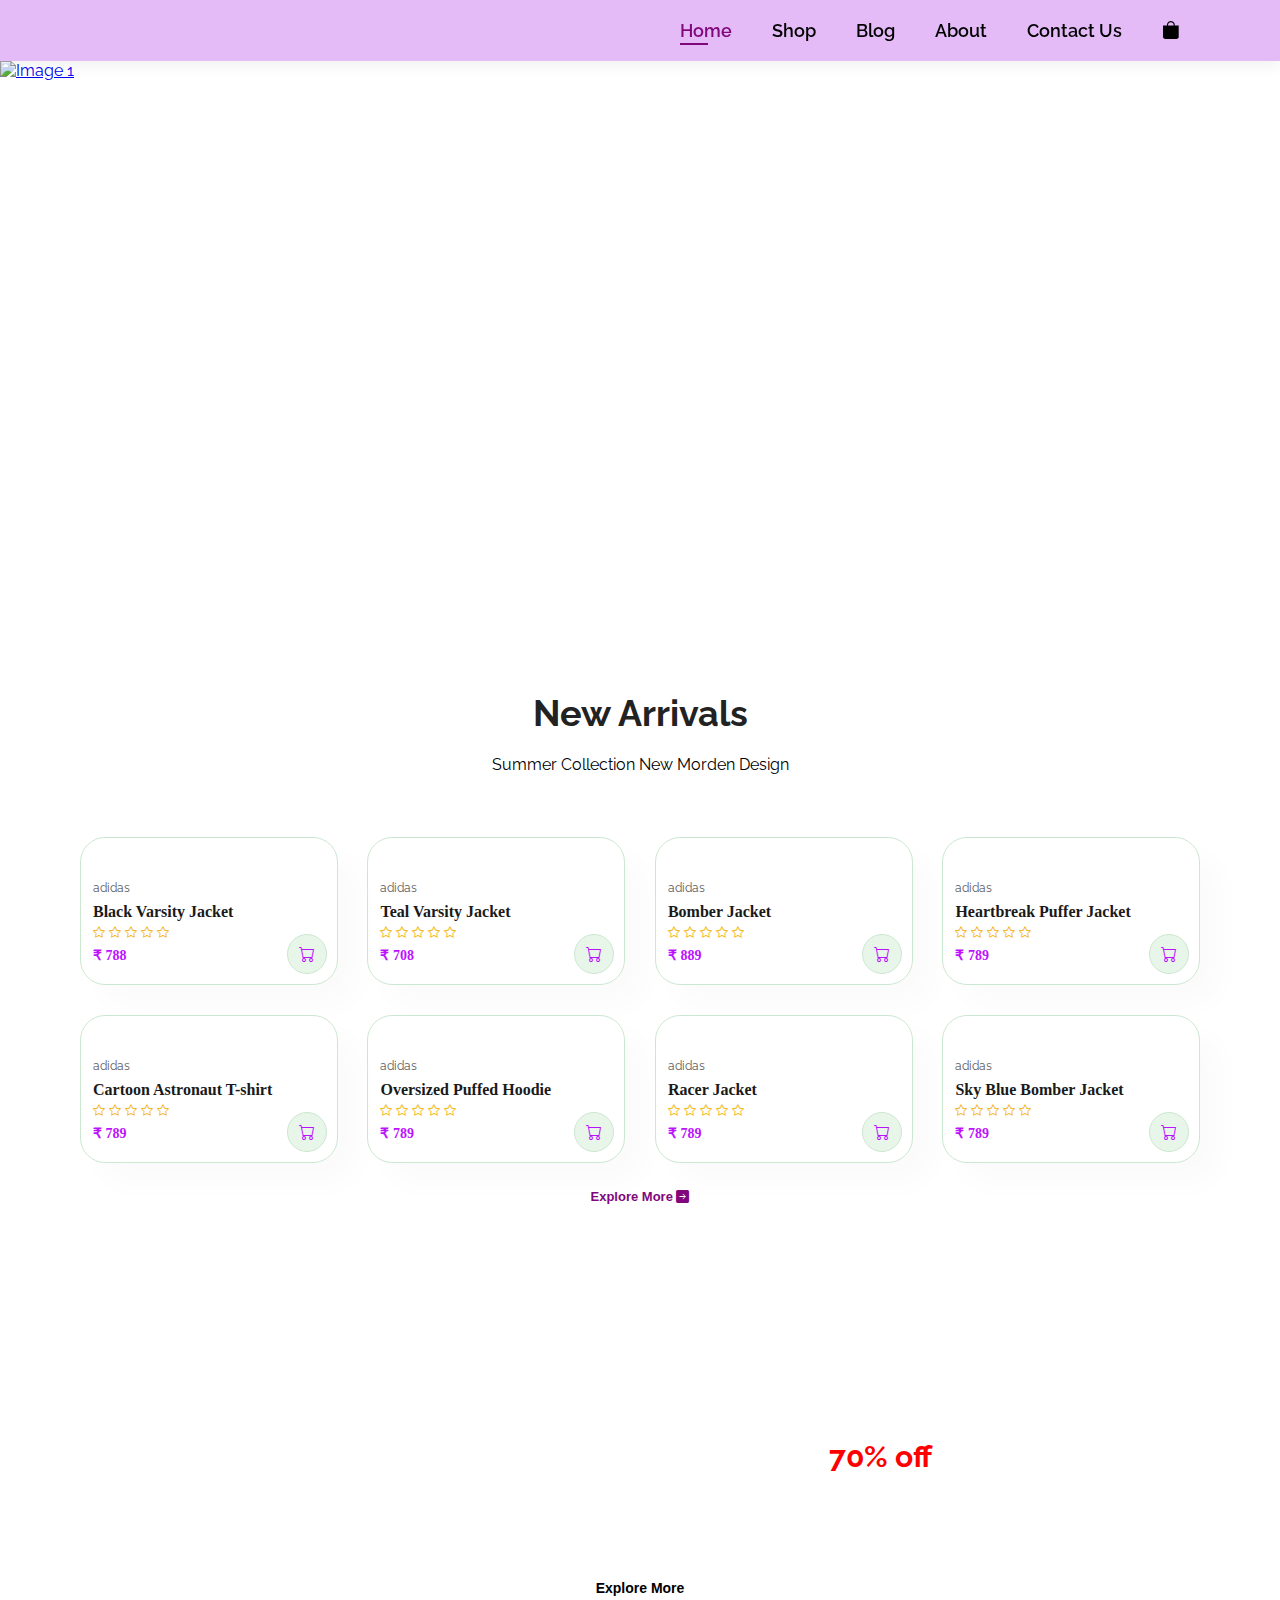
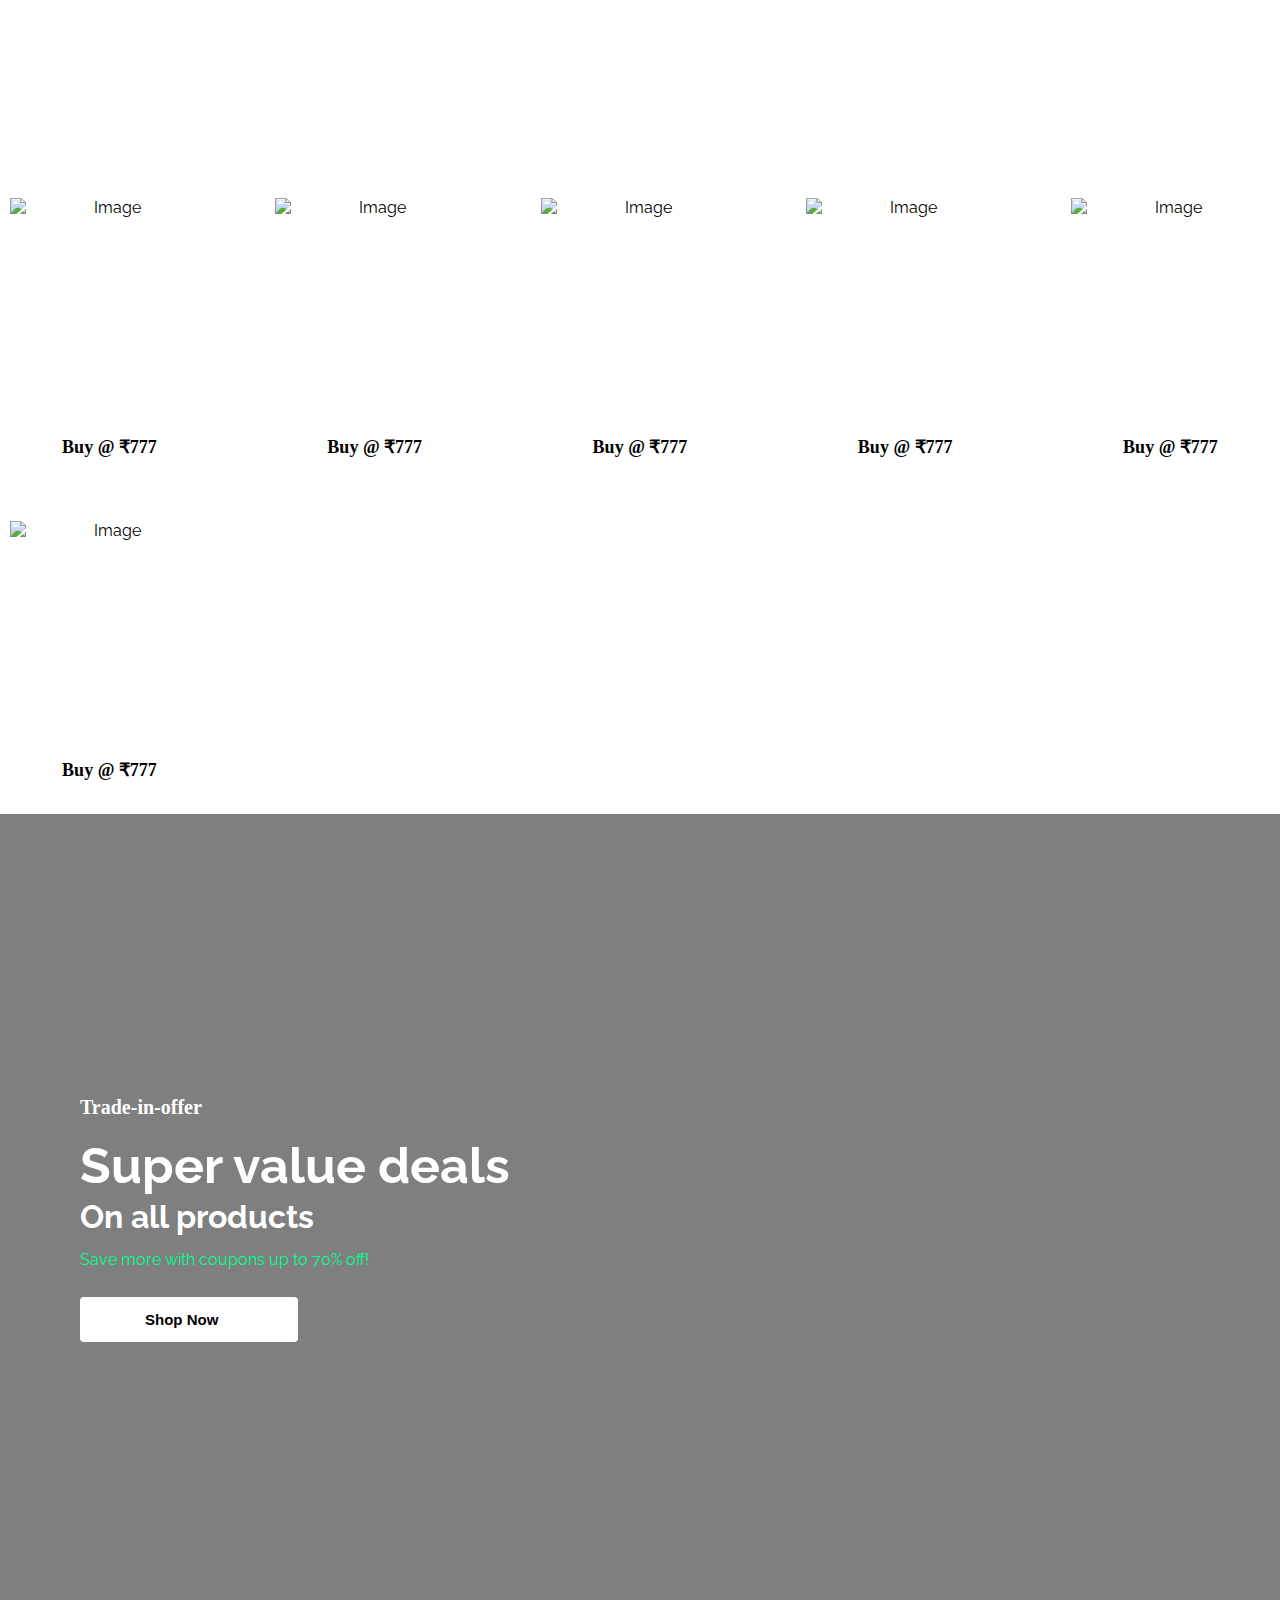
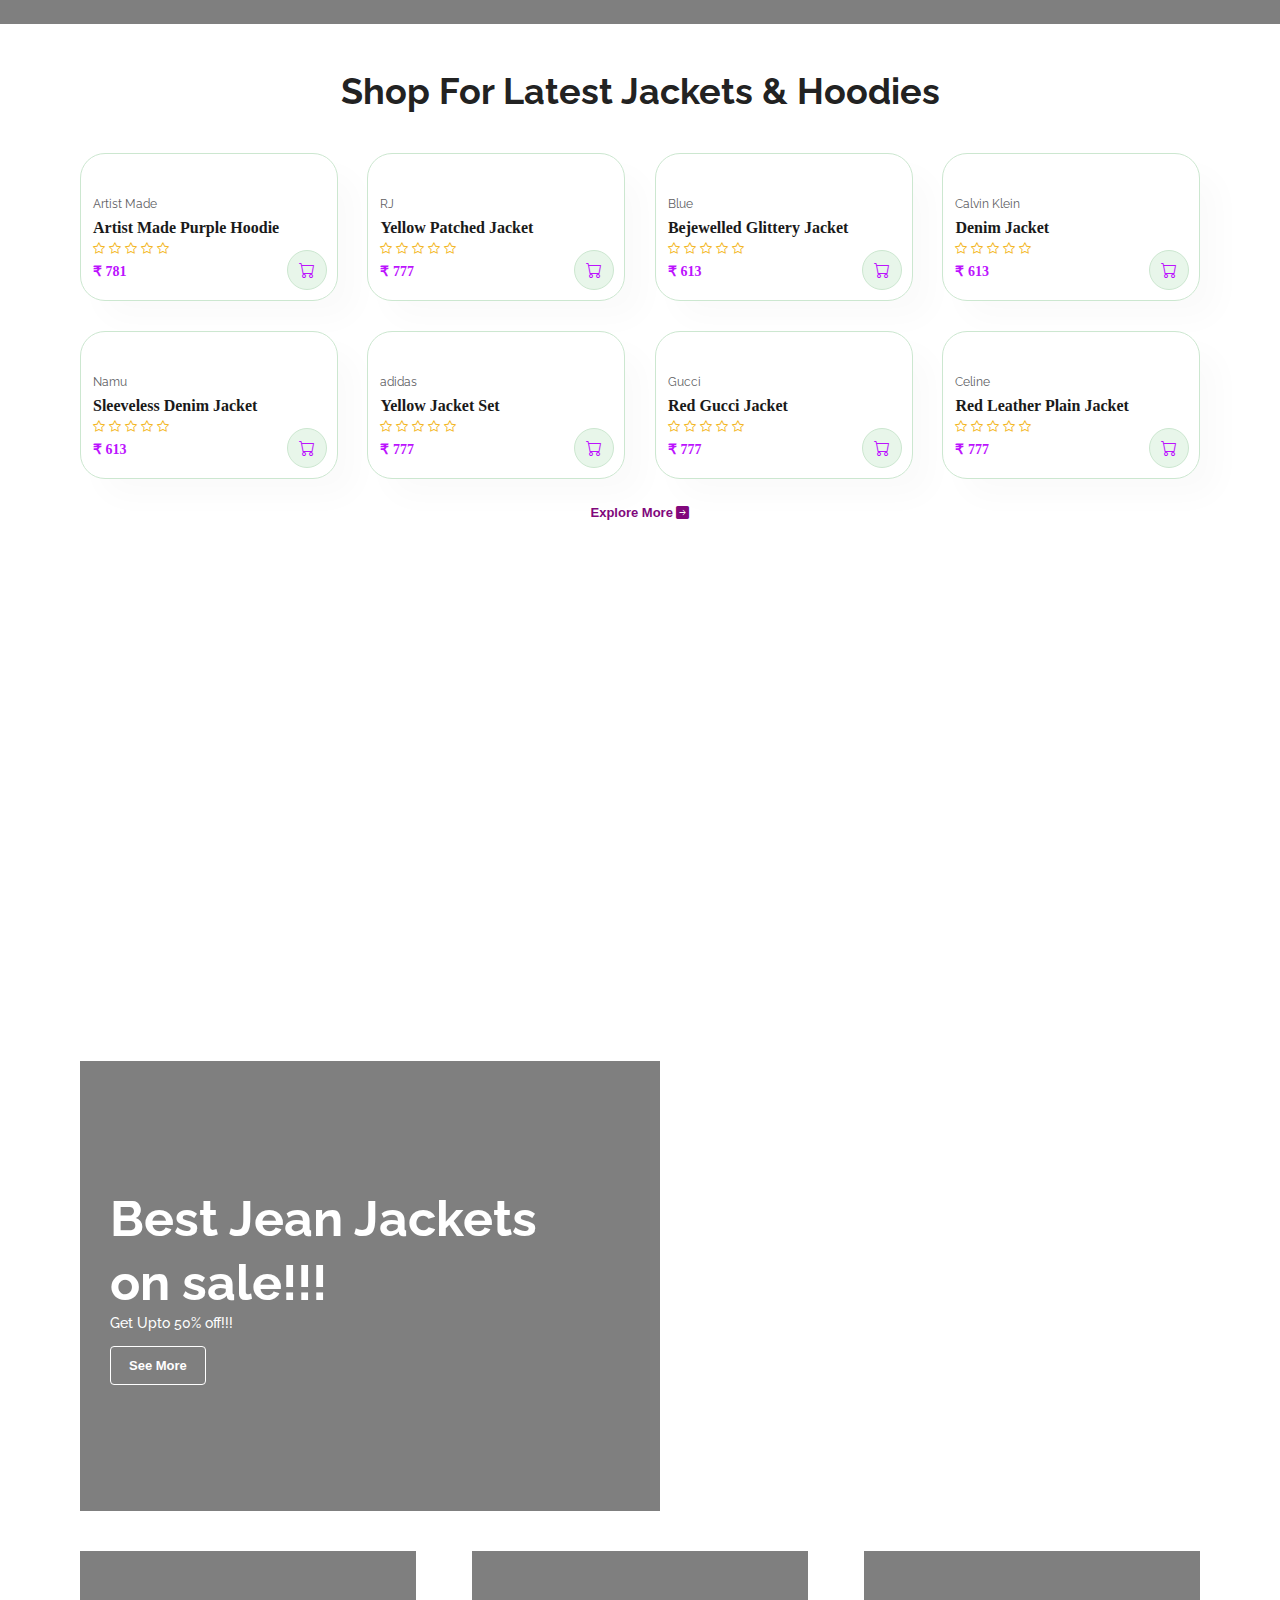
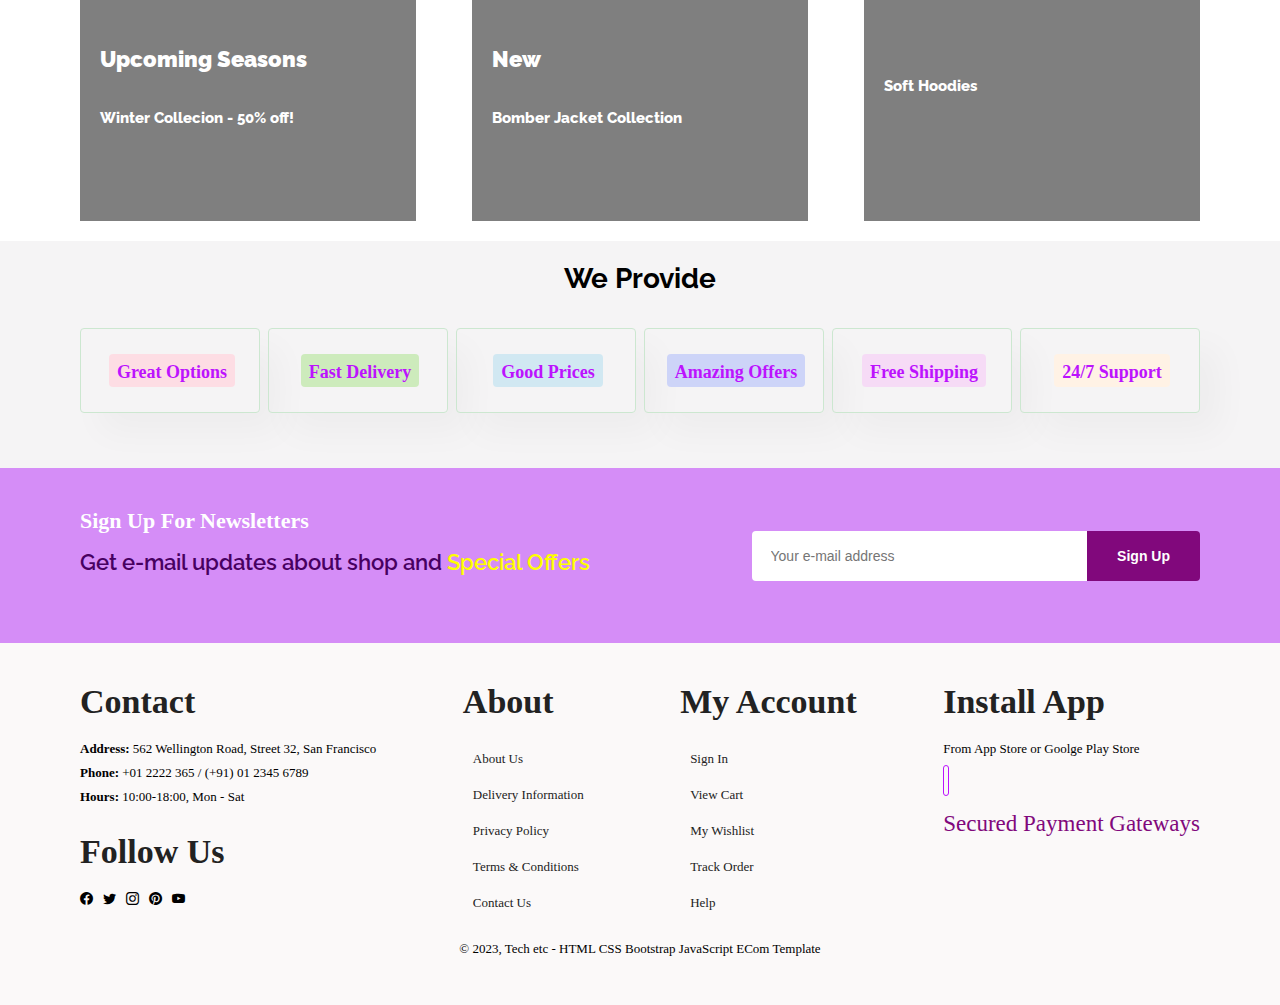
==== index.html @ 78390a0e "Add files via upload" ====
<!DOCTYPE html>
<html>

<head>
  <meta charset="utf-8">
  <meta name="viewport" content="width=device-width">
  <title>replit</title>
  <link href="style.css" rel="stylesheet" type="text/css" />
  
<!-- icon css bootstrap -->
<link rel="stylesheet" href="https://cdn.jsdelivr.net/npm/bootstrap-icons@1.10.3/font/bootstrap-icons.css">

</head>

<body>



  <section id ="header">
<!-- main logo -->
    <a href="#">
    <img class= "header-logo" src="static/img/bora-fits-low-resolution-logo-color-on-transparent-background.png" class="logo" alt="">
</a>


<!--navabr -->
    <div>
      <ul id="navbar">
<li><a class="active" href="index.html">Home</a></li>
        <li><a href="shop.html">Shop</a></li>
        <li><a href="blog.html">Blog </a></li>
        <li><a href="about.html">About</a></li>
        <li><a href="contact.html">Contact Us</a></li>
        <li id="lg-bag"><a href="cart.html"><i class="bi bi-bag-fill"></i></a></li>
        
        <!-- close button -->
        <a href="#" id="close"><i class="bi bi-x-circle"></i></a>

      </ul>
    </div>

    <!-- for responsiveness -->
    <div id="mobile">
 
      <a href="cart.html"><i class="bi bi-bag-fill"></i></a>
       <!-- for hamburger menu -->
       <i id="bar" class="bi bi-list"></i>
    </div>

  </section>


  <!-- slider -->
    <div class="slider-container">
      <a href= "https://in.pinterest.com/pin/24347654226874324/"><img class="slide" src="https://i.pinimg.com/originals/92/c9/7a/92c97a4de60f4ec18445567de879363a.jpg"  alt="Image 1" ></a>
      
      <a href= "https://in.pinterest.com/pin/584834701622258857/"><img class="slide" src="https://i.pinimg.com/originals/25/12/ba/2512ba4e5d3d7d22c8af0d5ad129c2d1.jpg" alt="Image 2"></a>
      
      <a href="https://in.pinterest.com/pin/682858362274161651/"><img class="slide" src="https://i.pinimg.com/originals/68/ae/89/68ae89fa9ee3182e3a5b61af4efe5e96.jpg" alt="Image 3"></a>
      
     <a href= "https://in.pinterest.com/pin/617274692700338079/"><img class="slide" src="https://i.pinimg.com/originals/c0/bb/84/c0bb849c0461ea37c94d8cc9e26b895b.jpg" alt="Image 4"></a>
    </div>
      
 <!-- products| new arrivals products -->
<section id="product1"class="section-p1">
  <h3>New Arrivals</h3>
  <p>Summer Collection New Morden Design</p>
  <div class="pro-container">
    <div class="pro" onclick="window.location.href='{{ url_for('sproducts') }}';"> <!--when someone clicks on a product it will take them to product detailed description -->
      <img src="https://i.pinimg.com/564x/62/ef/cd/62efcdc691f035a98a9b4c5885727ab5.jpg" alt=""></a>
      <div class="des">
  <span>adidas</span>
  <h5>Black Varsity Jacket</h5>
  <div class="star">
     <i class="bi bi-star"></i>
      <i class="bi bi-star"></i>
      <i class="bi bi-star"></i>
      <i class="bi bi-star"></i>
      <i class="bi bi-star"></i>
  </div>
  <h4>&#8377; 788</h4>
  </div>
  <a href="#"><i class="bi bi-cart cart"></i></a>  
  </div>
  
  <!-- product 2 card -->
  <div class="pro">
    <img src="https://i.pinimg.com/564x/b5/b4/47/b5b4474a254755c168e0891bc80192dd.jpg" alt="">
    <div class="des">
  <span>adidas</span>
  <h5>Teal Varsity Jacket</h5>
  <div class="star">
   <i class="bi bi-star"></i>
      <i class="bi bi-star"></i>
      <i class="bi bi-star"></i>
      <i class="bi bi-star"></i>
      <i class="bi bi-star"></i>
  </div>
  <h4>&#8377; 708</h4>
  </div>
  <a href="#"><i class="bi bi-cart cart"></i></a> 
  </div>
  
  <!-- product 3 card -->
  <div class="pro">
    <a href="https://in.pinterest.com/pin/68745136311/"><img src="https://i.pinimg.com/originals/54/0c/9b/540c9b10289ae79b8909dc19d0d95b9e.jpg" alt=""></a>
    <div class="des">
  <span>adidas</span>
  <h5>Bomber Jacket</h5>
  <div class="star">
   <i class="bi bi-star"></i>
      <i class="bi bi-star"></i>
      <i class="bi bi-star"></i>
      <i class="bi bi-star"></i>
      <i class="bi bi-star"></i>
  </div>
  <h4>&#8377; 889</h4>
  </div>
  <a href="#"><i class="bi bi-cart cart"></i></a> 
  </div>
  
  <!-- product 4 card -->
  <div class="pro">
   <a href="https://in.pinterest.com/pin/1021613496701037277/"> <img src="https://i.pinimg.com/564x/99/4d/1b/994d1b27dbbdebd829ad976145da6ccf.jpg" alt=""></a>
    <div class="des">
  <span>adidas</span>
  <h5>Heartbreak Puffer Jacket</h5>
  <div class="star">
   <i class="bi bi-star"></i>
      <i class="bi bi-star"></i>
      <i class="bi bi-star"></i>
      <i class="bi bi-star"></i>
      <i class="bi bi-star"></i>
  </div>
  <h4>&#8377; 789</h4>
  </div>
  <a href="#"><i class="bi bi-cart cart"></i></a> 
  </div>
  
  <!-- product 5 card -->
  <div class="pro">
    <img src="https://i.pinimg.com/564x/62/ef/cd/62efcdc691f035a98a9b4c5885727ab5.jpg" alt="">
    <div class="des">
  <span>adidas</span>
  <h5>Cartoon Astronaut T-shirt</h5>
  <div class="star">
    <i class="bi bi-star"></i>
      <i class="bi bi-star"></i>
      <i class="bi bi-star"></i>
      <i class="bi bi-star"></i>
      <i class="bi bi-star"></i>
  </div>
  <h4>&#8377; 789</h4>
  </div>
  <a href="#"><i class="bi bi-cart cart"></i></a> 
  </div>
  
  <!-- product 6 card -->
  <div class="pro">
    <img src="https://i.pinimg.com/originals/ef/08/39/ef08395f4cd38ba100d2b8fa2b478f0b.jpg" alt="">
    <div class="des">
  <span>adidas</span>
  <h5>Oversized Puffed Hoodie</h5>
  <div class="star">
    <i class="bi bi-star"></i>
      <i class="bi bi-star"></i>
      <i class="bi bi-star"></i>
      <i class="bi bi-star"></i>
      <i class="bi bi-star"></i>
  </div>
  <h4>&#8377; 789</h4>
  </div>
  <a href="#"><i class="bi bi-cart cart"></i></a> 
  </div>
  
  <!-- product 7 card -->
  <div class="pro">
    <img src="https://i.pinimg.com/736x/1c/42/28/1c4228629c5b5468d7ced05ac9e8e8a9.jpg" alt="">
    <div class="des">
  <span>adidas</span>
  <h5>Racer Jacket</h5>
  <div class="star">
    <i class="bi bi-star"></i>
      <i class="bi bi-star"></i>
      <i class="bi bi-star"></i>
      <i class="bi bi-star"></i>
      <i class="bi bi-star"></i>
  </div>
  <h4>&#8377; 789</h4>
  </div>
  <a href="#"><i class="bi bi-cart cart"></i></a> 
  </div>
  
  <!-- product 8 card -->
  <div class="pro">
    <img src="https://i.pinimg.com/564x/b1/cb/ea/b1cbea2fdfb7e6c7a3f3a494dc9a38c0.jpg" alt="">
    <div class="des">
  <span>adidas</span>
  <h5>Sky Blue Bomber Jacket</h5>
  <div class="star">
      <i class="bi bi-star"></i>
      <i class="bi bi-star"></i>
      <i class="bi bi-star"></i>
      <i class="bi bi-star"></i>
      <i class="bi bi-star"></i>
  </div>
  <h4>&#8377; 789</h4>
  </div>
  <a href="#"><i class="bi bi-cart cart"></i></a> 
  </div>
  </div>

<div class="formorebutton">
<button class="formore"> Explore More <i class="bi bi-arrow-right-square-fill"></i></button>
</div>
  
  </section>

<!-- banner -->
<section id="banner" class="section-m1">
<h2>Best Jean Jackets in Town Up to <span>70% off</span></h2>
<button class="normal">Explore More</button>
</section>

  <div class="jeancard-container">
  <div class="jeancard">
    <img class="jeancard-image" src="https://i.pinimg.com/originals/d9/f6/b3/d9f6b398d547a367de63784c6815ab7b.jpg" alt="Image">
    <div class="jeancard-content">
      <!-- <p class="jeancard-title">Card Title 1</p> -->
      <h6>Buy @ ₹777</h6>
      <!-- <p class="jeancard-text">This is the content of Card 1.</p> -->
    </div>
  </div>
  
  <div class="jeancard">
    <img class="jeancard-image" src="https://i.pinimg.com/originals/6a/05/ac/6a05ac290bfcd43ffa90b725e88c8763.jpg" alt="Image">
    <div class="jeancard-content">
      <h6>Buy @ ₹777</h6>
      <!-- <h3 class="jeancard-title">Card Title 2</h3>
      <p class="jeancard-text">This is the content of Card 2.</p> -->
    </div>
  </div>
  
  
  <div class="jeancard">
    <img class="jeancard-image" src="https://i.pinimg.com/originals/d8/94/a3/d894a3f57cc10b6d64ba5550fb436352.jpg" alt="Image">
    <div class="jeancard-content">
      <h6>Buy @ ₹777</h6>
      <!-- <h3 class="jeancard-title">Card Title 1</h3>
      <p class="jeancard-text">This is the content of Card 1.</p> -->
    </div>
  </div>
  
  <div class="jeancard">
    <img class="jeancard-image" src="https://i.pinimg.com/originals/38/44/38/384438ac6e8ff3958f6521d175e64c79.jpg" alt="Image">
    <div class="jeancard-content">
      <h6>Buy @ ₹777</h6>
      <!-- <h3 class="jeancard-title">Card Title 2</h3>
      <p class="jeancard-text">This is the content of Card 2.</p> -->
    </div>
  </div>
  
  <div class="jeancard">
    <img class="jeancard-image" src="https://i.pinimg.com/originals/27/0b/8e/270b8e3390971481f6220b2df66cf4a3.jpg" alt="Image">
    <div class="jeancard-content">
      <h6>Buy @ ₹777</h6>
      <!-- <h3 class="jeancard-title">Card Title 1</h3>
      <p class="jeancard-text">This is the content of Card 1.</p> -->
    </div>
  </div>
  
  <div class="jeancard">
    <img class="jeancard-image" src="https://pm1.aminoapps.com/6462/d1f86ebb85efd03918daee503412bdfeff6b08e1_hq.jpg" alt="Image">
    <div class="jeancard-content">
      <h6>Buy @ ₹777</h6>
      <!-- <h3 class="jeancard-title">Card Title 2</h3>
      <p class="jeancard-text">This is the content of Card 2.</p> -->
    </div>
  </div>
 
</div>

  
<!-- hero section -->
  <section id ="hero">
    <h4>Trade-in-offer</h4>
    <h2>Super value deals</h2>
    <h1>On all products</h1>
    <p>Save more with coupons up to 70% off! </p>
    <button >Shop Now</button>
  </section>
  
  <!-- products -->
<section id="product1"class="section-p1">
<h3>Shop For Latest Jackets & Hoodies </h3>
<!-- <p>WE HAVE ALL KINDS OF JACKETS AND HOODIES</p> -->
<div class="pro-container">
<div class="pro">
    <img src="https://i.pinimg.com/originals/cb/c9/7b/cbc97b9e294cedccd42e6ef17d95b5a0.jpg" alt="">
    <div class="des">
<span>Artist Made </span>
<h5> Artist Made Purple Hoodie</h5>
<div class="star">
    <i class="bi bi-star"></i>
      <i class="bi bi-star"></i>
      <i class="bi bi-star"></i>
      <i class="bi bi-star"></i>
      <i class="bi bi-star"></i>
</div>
<h4>&#8377; 781</h4>
</div>
<a href="#"><i class="bi bi-cart cart"></i></a> 


</div>

<!-- product 2 card -->
<div class="pro">
  <img src="https://i.pinimg.com/originals/de/80/ba/de80ba931cc1dba2057279128da9a669.jpg" alt="">
  <div class="des">
<span>RJ</span>
<h5>Yellow Patched Jacket</h5>
<div class="star">
 <i class="bi bi-star"></i>
      <i class="bi bi-star"></i>
      <i class="bi bi-star"></i>
      <i class="bi bi-star"></i>
      <i class="bi bi-star"></i>
</div>
<h4>&#8377; 777</h4>
</div>
<a href="#"><i class="bi bi-cart cart"></i></a> 
</div>

<!-- product 3 card -->
<div class="pro">
  <img src="https://i.pinimg.com/originals/84/3c/7d/843c7d70f9f4d82589dce02e7fde745f.jpg" alt="">
  <div class="des">
<span>Blue</span>
<h5>Bejewelled Glittery Jacket</h5>
<div class="star">
  <i class="bi bi-star"></i>
      <i class="bi bi-star"></i>
      <i class="bi bi-star"></i>
      <i class="bi bi-star"></i>
      <i class="bi bi-star"></i>
</div>
<h4>&#8377; 613</h4>
</div>
<a href="#"><i class="bi bi-cart cart"></i></a> 
</div>

<!-- product 4 card -->
<div class="pro">
  <img src="https://i.pinimg.com/originals/60/48/70/6048708fa8b0be33bd856e4d41f324af.jpg" alt="">
  <div class="des">
<span>Calvin Klein</span>
<h5>Denim Jacket</h5>
<div class="star">
 <i class="bi bi-star"></i>
      <i class="bi bi-star"></i>
      <i class="bi bi-star"></i>
      <i class="bi bi-star"></i>
      <i class="bi bi-star"></i>
</div>
<h4>&#8377; 613</h4>
</div>
<a href="#"><i class="bi bi-cart cart"></i></a> 
</div>

<!-- product 5 card -->
<div class="pro">
  <img src="https://i.pinimg.com/originals/86/39/e3/8639e324ee42e81eac54af7c84487cb6.jpg" alt="">
  <div class="des">
<span>Namu</span>
<h5>Sleeveless Denim Jacket</h5>
<div class="star">
<i class="bi bi-star"></i>
      <i class="bi bi-star"></i>
      <i class="bi bi-star"></i>
      <i class="bi bi-star"></i>
      <i class="bi bi-star"></i>
</div>
<h4>&#8377; 613</h4>
</div>
<a href="#"><i class="bi bi-cart cart"></i></a> 
</div>

<!-- product 6 card -->
<div class="pro">
  <img src="https://i.pinimg.com/originals/de/b3/8d/deb38d48bf062d2eecc958d881d34da9.jpg" alt="">
  <div class="des">
<span>adidas</span>
<h5>Yellow Jacket Set</h5>
<div class="star">
  <i class="bi bi-star"></i>
      <i class="bi bi-star"></i>
      <i class="bi bi-star"></i>
      <i class="bi bi-star"></i>
      <i class="bi bi-star"></i>
</div>
<h4>&#8377; 777</h4>
</div>
<a href="#"><i class="bi bi-cart cart"></i></a> 
</div>

<!-- product 7 card -->
<div class="pro">
  <img src="https://i.pinimg.com/originals/64/79/ba/6479baab114cafa636f23ca9578876c0.jpg" alt="">
  <div class="des">
<span>Gucci</span>
<h5>Red Gucci Jacket</h5>
<div class="star">
  <i class="bi bi-star"></i>
      <i class="bi bi-star"></i>
      <i class="bi bi-star"></i>
      <i class="bi bi-star"></i>
      <i class="bi bi-star"></i>
</div>
<h4>&#8377; 777</h4>
</div>
<a href="#"><i class="bi bi-cart cart"></i></a> 
</div>

<!-- product 8 card -->
<div class="pro">
  <img src="https://i.pinimg.com/originals/e3/35/dd/e335dd030965dcdbfa3a4163b8fcaf68.jpg" alt="">
  <div class="des">
<span>Celine</span>
<h5>Red Leather Plain Jacket</h5>
<div class="star">
 <i class="bi bi-star"></i>
      <i class="bi bi-star"></i>
      <i class="bi bi-star"></i>
      <i class="bi bi-star"></i>
      <i class="bi bi-star"></i>
</div>
<h4>&#8377; 777</h4>
</div>
<a href="#"><i class="bi bi-cart cart"></i></a> 
</div>
</div>

<div class="formorebutton">
<button class="formore"> Explore More <i class="bi bi-arrow-right-square-fill"></i></button>
</div>

</section>

  
<!-- small banner 1 -->
  <section id ="sm-banner" class="section-p1">

    <div class="banner-box">
      <h4>Crazy Deals!</h4>
      <h2>buy 1 get 1 free!!</h2>
      <span>The Artist Made Jackets are on sale at Bora-Fits</span>
      <button class="white" >See More</button>
    </div>

<!-- small banner 2 -->
      <div class="banner-box banner-box2">
        <!-- <h4>Spring/Summer</h4> -->
        <h2>Best Jean Jackets</h2>
        <h2>on sale!!!</h2>
        <span>Get Upto 50% off!!!</span>
        <button class="white">See More</button>
      </div>

  </section>

  <!-- tiny banner/text banners -->
  <section id="banner3">
    <!-- tiny banner 1 -->
    <div class="banner-box">
      <h2>Upcoming Seasons</h2>
      <h3>Winter Collecion - 50% off! </h3>
    </div>

    <!-- tiny banner 2 -->
    <div class="banner-box banner-box2">
      <h2>New</h2>
      <h3>Bomber Jacket Collection</h3>
    </div>

    <!-- tiny banner 3 -->
    <div class="banner-box banner-box3">
      <!-- <h2>T-Shirts</h2> -->
      <h3>Soft Hoodies</h3>
    </div>

  </section>



<div class="weprovide">
  <p class="weprovide-text">We Provide</p>
</div>
  
<!--  feature boxes -->
<section id="feature" class="section-p1">
    
   
  <!-- box-1 -->  
<div class="fe-box">
  <img src="static/img/features/f1.png" alt="">
  <h6>Great Options </h6>
  </div>

  <!-- box-2 -->
<div class="fe-box">
  <img src="static/img/features/f2.png" alt="">
  <h6>Fast Delivery </h6>
  </div>

  <!-- box-3 -->
<div class="fe-box">
  <img src="static/img/features/f3.png" alt="">
  <h6>Good Prices </h6>
  </div>

  <!-- box-4 -->
<div class="fe-box">
  <img src="static/img/features/f4.png" alt="">
  <h6>Amazing Offers </h6>
  </div>

  <!-- box-5 -->
<div class="fe-box">
  <img src="static/img/features/f5.png" alt="">
  <h6>Free Shipping</h6>
  </div>

  <!-- box-6 -->
<div class="fe-box">
  <img src="static/img/features/f6.png" alt="">
  <h6>24/7 Support </h6>
  </div>

</section>



  <!-- newsletter -->

  <!-- class section-p1 for padding and space and class="section-m1 for margin  -->
  <section id="newsletter" class="section-p1" class="section-m1">
    <div class="newstext">
    <h4>Sign Up For Newsletters</h4>
    <p>Get e-mail updates about shop and <span>Special Offers</span></p>
    </div>
        
    <div class="form">
      <input type ="text" placeholder="Your e-mail address">
    <button class="normal">Sign Up</button>

</div>

  </section>

  <!-- footer -->
<footer class="section-p1">
<div class="col">
  <!-- <img class="logo" src="static/img/bora-fits-low-resolution-logo-color-on-transparent-background.png" alt=""> -->
  <h4>Contact</h4>
  <p><strong>Address:</strong> 562 Wellington Road, Street 32, San Francisco</p>
  <p><strong>Phone:</strong> +01 2222 365 / (+91) 01 2345 6789</p>
  <p><strong>Hours:</strong> 10:00-18:00, Mon - Sat</p>

  <!-- social media icons -->
<div class="follow">
<h4>Follow Us</h4>
<div class="icon">
  <i class="bi bi-facebook"></i>
  <i class="bi bi-twitter"></i>
  <i class="bi bi-instagram"></i>
  <i class="bi bi-pinterest"></i>
  <i class="bi bi-youtube"></i>
</div>
</div>
</div>

<!-- about us section -->
<div class="col">
  <h4>About</h4>
  <a href="#">About Us</a>
  <a href="#">Delivery Information</a>
  <a href="#">Privacy Policy</a>
  <a href="#">Terms & Conditions</a>
  <a href="#">Contact Us</a>
  
</div>

<!-- my account section -->
<div class="col">
  <h4>My Account</h4>
  <a href="#">Sign In</a>
  <a href="#">View Cart</a>
  <a href="#">My Wishlist</a>
  <a href="#">Track Order</a>
  <a href="#">Help</a>
  
</div>

<!-- install app section -->
<div class="col install">
  <h4>Install App</h4>
  <p>From App Store or Goolge Play Store</p>
  <div class="row">
    <img src="static/img/pay/app.jpg" alt="">
    <img src="static/img/pay/play.jpg" alt="">
  </div>
  <!-- payment section -->
  <div class="pay">
  <p class= "payp">Secured Payment Gateways</p>
  <img src="static/img/pay/pay.png" alt="">
</div>
</div>

<!-- copyright section -->
<div class="copyright">
  <p>© 2023, Tech etc - HTML CSS Bootstrap JavaScript ECom Template</p>
</div>

</footer>



  
  <script src="script.js"></script>


</body>

</html>
---- style.css ----
/* html {
  height: 100%;
  width: 100%;
} */

@import url('https://fonts.googleapis.com/css2?family=Raleway:wght@100;200;300;400;500;600;700;800;900&display=swap');


body {
/*   height: 100%; */
  width: 100%;
  font-family: 'Raleway', sans-serif;
}

*{
  margin:0;
  padding:0;
  box-sizing:border-box;
  
}


.weprovide {
  background-color:#f5f4f5;
  color: #000000; 
  text-align: center;
  padding: 6px;

}

.weprovide-text {
  font-size: 28px;
  font-weight: bold;
  margin: 15px 0 -28px 0;
}




h2 {
  font-size: 50px;
  line-height:64px;
  color:#ffffff;
  
}

h3 {
  font-size: 36px;
  line-height:54px;
  color:#222;
}

h4{
  font-size: 20px;
/*   line-height:54px; */
  color:#222;
 font-family: "Times New Roman", Times, serif;
}

h6{
  font-size: 18px;
  line-height:12px;
/*   color:#222; */
  font-family: "Times New Roman", Times, serif;
}

h5{
   font-family: "Times New Roman", Times, serif;

}


p{
  font-size: 16px;
/*   line-height:54px; */
  margin:15px 0 28px 0;

}


#hero p{
  font-size: 16px;
/*   line-height:54px; */
  color:#00ff91;
  margin:15px 0 28px 0;
}



.section-p1 {
  padding:40px 80px;
}

/* ad banner */
.section-m1{
  padding:40px 0;
}


/* button common | global styling*/
button.normal{
  font-size: 14px;
  font-weight:600;
  padding:15px 30px;
  color:#000;
  background-color: #fff;
  border-radius: 4px;
  cursor:pointer;
  border:none ;
  outline:none;
  transition:0.2s;

}


/* button for small banner */
button.white{
  font-size: 13px;
  font-weight:600;
  padding:11px 18px;
  color:#fff;
  background-color: transparent;
  border-radius: 4px;
  cursor:pointer;
  border:1px solid white;
  outline:none;
  transition:0.2s;

}

.details h2{
  color:black;
}

.formore{
  font-size: 13px;
  font-weight:600;
  padding:11px 18px;
  color:#81087c;
  background-color: transparent;
  border-radius: 4px;
  cursor:pointer;
  border:1px;
  outline:none;
  transition:0.2s;
}

.formore:hover{
  background: #BC13FE;
color:#fff;
  
}

/* div class */
.formorebutton{
  display:flex;
  align-items:center;
justify-content: center;
    flex-direction: column;
}

.button2 {
white-space: nowrap; /* Prevent line breaks within the button text */
overflow: hidden; /* Hide any content that overflows the button's width */
background-color: #81087c;
color: #fff;
padding: 10px 20px;
font-size: 16px;
border: none;
border-radius: 5px;
cursor: pointer;
  font-size: 13px;
  font-weight:600;
  padding:11px 18px;
  /* color:#81087c; */
  /* background-color: transparent; */
  border-radius: 4px;
  cursor:pointer;
  border:1px solid white;
  outline:none;
  transition:0.2s;
  text-decoration:none;
}


.button2:hover{
  background: #BC13FE;
color:#fff;
}


/* slider */
  .slider-container {
    width: 100%;
    overflow: hidden;
    position: relative;
    height: 585px; /* Change this height as needed */
  }
  
  .slide {
    width: 100%;
    height: auto;
    display: none;
  }
  
  /* Show the first image initially */
  .slide:first-child {
    display: block;
  }

#product1 h4{
  color:black;
  font-size:30px;
}

.bg{
   background-color:#f5f4f5;
}




/* header */

#header{
  display:flex;
  align-items:center;
  justify-content:space-between;
  padding:20px 80px;
  background-color:#e4baf7;
  box-shadow: 0 5px 15px rgba(0, 0, 0, 0.06);
  z-index:999;
  position:sticky;
  top:0;
  left:0;
  
}

/* header logo */
.header-logo{
  /* CSS styles for the logo */
    width: 150px; /* Set the width of the logo */
    height: auto; /* Preserve aspect ratio */
    display: block; /* Make the image a block element */
    margin: 0 auto; /* Center the logo horizontally */
    /* border: 2px solid #ccc; /* Add a border around the logo (optional) */
    /* border-radius: 50%; /* Make the logo circular (optional) */ 

}

/* navbar  */
#navbar{
  display:flex;
  align-items:center;
  justify-content:center;

}

#navbar li{
  list-style:none;
  padding:0 20px;
  position:relative; /*for active after that will add underline for active page, this is parent element of #navbar li a.active::after*/

}

#navbar li a{
  text-decoration:none;
  font-size:18px;
  color:#000000;
  font-weight:600;
  transition:0.3s ease; 
  /* font-family: 'Lato', sans-serif;  */
}

#navbar li a:hover,
#navbar li a.active{
  color:#81087c;
}

/* pseudo class, this will add hover line and effects */
#navbar li a.active::after,
#navbar li a:hover::after{
  content:"";
  width:30%;
  height:2px;
  background:#81087c;
  position:absolute;
  bottom:-4px;
  left:20px;
}

/* this will hide the hamburger menu and shopping bag icon in tablet device */
#mobile{
display:none;
align-items: center;
}
/* but this will also remove them when the screen is small again so go media query and change there */


/* to hide the close button from desktop screen */
#close{
  display:none;
}
/* but this will also remove the close button from ha,burger menu of tablet screen */


/* home page hero section  */
#hero{
  background-image:linear-gradient(rgba(0,0,0,0.5), rgba(0,0,0,0.5)),url("https://i.pinimg.com/originals/8d/e0/34/8de0341cf4583840c9ef70359d8bd45b.jpg");
  height:90vh;
  width:100%; /*increasing the height and width of image of hero*/
  background-position: top 25% right 0; /*setting the position of the hero image*/
  background-size: cover;
  padding: 0 80px; /*centering the text*/
/*   for centering the text and adding flex to it */
  display:flex;
  flex-direction:column; /*since flex is row in default*/
  align-items:flex-start;
  justify-content:center;
}

#hero h4{
 padding-bottom:15px;
  
}

#hero h4{
  color:#ffffff;
}

#hero h1{
  color:#ffffff;
}

#hero button{
  /* background-image:url("static/img/button.png"); */
  background-color:white;
  color:black;
  border:0;
  padding:14px 80px 14px 65px;
  background-repeat:no-repeat;
  cursor:pointer;
  font-weight:700;
  font-size:15px;
  border-radius:4px;
}


#hero button:hover{
  background: #BC13FE;
  color:white;
}


/* feature section */

#feature{
    display:flex;
    align-items: center;
    justify-content: space-between;
    flex-wrap: wrap;
  background-color: #f5f4f5;
}



#feature .fe-box{
  width:180px;
  text-align:center;
  padding:25px 15px;
  box-shadow: 20px 20px 34px rgba(0,0,0,0.03);
  border:1px solid #cce7d0;
  border-radius:4px;
  margin:15px 0; /*left right*/
}

#feature .fe-box:hover{
  box-shadow: 10px 0px 34px rgba(70,62,221,0.01); /*decreasing the box shadow and increasing the radius*/
}  

/* to make images responsive */
#feature .fe-box img{
    width:100%;
    margin-bottom:10px;
}


#feature .fe-box h6{
    display:inline-block;
    padding: 9px 8px 6px 8px;
    line-height:1;
    border-radius:4px;
    color:#BC13FE;
    background-color:#fddde4;
}

/* for adding differnet background color to second child of h6/ 2nd box */
#feature .fe-box:nth-child(2) h6{
    background-color:#cdebbc;
}

#feature .fe-box:nth-child(3) h6{
    background-color:#d1e8f2;
}

#feature .fe-box:nth-child(4) h6{
    background-color:#cdd4f8;
}

#feature .fe-box:nth-child(5) h6{
    background-color:#f6dbf6;
}

#feature .fe-box:nth-child(6) h6{
    background-color:#fff2e5;
}

/* jeans card */
.jeancard {
  width: 219px; /* Set the desired width for the card */
  height: 283px; /* Set the desired height for the card */
  background-color: white;
  border-radius: 8px;
 
  overflow: hidden;
  padding:10px;
  margin-top:20px;
  margin-bottom:20px;
  display: flex;
  justify-content:center;
  flex-wrap:wrap;
   text-align:center;
}

.jeancard:hover{
   /* box-shadow: 0 2px 4px rgba(0, 0, 0, 0.1); */

 box-shadow: 20px 20px 30px rgba(0,0,0,0.05);  
   background: #ffffff;
  box-shadow: 0 8px 8px -4px #BC13FE;
  
}

.jeancard-image {
  width: 100%;
  height: 235px; /* Set the desired height for the card image */
  object-fit: cover;
}

.jeancard-content {
  padding: 8px;
}

.jeancard-title {
  font-size: 16px;
  font-weight: bold;
}

.jeancard-text {
  font-size: 14px;
  color: #555;
}

.jeancard-container {
  display: flex;
  justify-content: space-between; /* To evenly distribute cards in a row */
  flex-wrap: wrap; /* To wrap cards to the next line if there's not enough space */
}





/* products */

#product1{
    text-align: center;
}

/* product cards alignment of 4 in one */
#product1 .pro-container{
  display:flex;
  justify-content:space-between;
  padding-top:20px;
  flex-wrap: wrap;
}


/* product image || parent element me add karna hoga position relative taki cart button position ho sake  */
#product1 .pro{
width:23%;
  /* height:20%; */
min-width:250px;
padding:10px 12px;
border: 1px solid #cce7d0;
border-radius: 25px;
cursor: pointer;
box-shadow: 20px 20px 30px rgba(0,0,0,0.02);
margin:15px 0;
/* transition: 0.2s ease; */
position: relative;
}

#product1 .pro:hover{
    box-shadow: 20px 20px 30px rgba(0,0,0,0.05);  
   background: #ffffff;
  box-shadow: 0 8px 8px -4px #BC13FE;
}

/* to make the image size of border */

#product1 .pro img{
    width:100%;
    border-radius: 20px;
    }

/* styling description */
    #product1 .pro .des{
text-align: start;
padding: 10px 0;
    }

    #product1 .pro .des span{
        color: #606063;
        font-size: 12px;
    }

    #product1 .pro .des h5{
    padding-top:7px;
    color:#1a1a1a;
    font-size:16px;

    }

    #product1 .pro .des i{
        font-size: 12px;
        color:rgb(243,181,25);
    }

    #product1 .pro .des h4{
    padding-top:7px;
    color:#BC13FE;
    font-size:14px;
    font-weight: 700; 
    }

    #product1 .pro .cart{
     width:40px;
     height:40px;
     line-height:40px;
     border-radius: 50px;
     background-color: #e8f6ea;
     font-weight: 500;
     color:#BC13FE;
     border:1px solid #cce7d0;
    position:absolute;
    bottom:10px; /*it was 20 before*/
    right:10px;
    }
    
/* upto 70% off wala banner */
    #banner{
      display:flex;
       flex-direction:column;
       justify-content: center;
       align-items: center;
       text-align: center;
       background-image: url("https://i.pinimg.com/originals/7a/e9/c2/7ae9c2c1b08863cdf8ba0114f6521dfd.jpg");
      /* adding these to increase the size of banner image because banner image was only taking the height and width of banner text  */
       width:100%;
       height:57vh;
       background-size:cover;
       background-position:center;
       /* filter: blur(2px);
        */
        /* backdrop-filter: blur(25px); */

    }

    #banner h2{
color:#fff;
font-size:16px;

    }

    #banner h2{
      color:#fff;
      font-size:30px;
      padding:13px 0 76px 18px;

    }

    #banner h2 span{
      color:red;
    }

#banner button:hover{
  background: #BC13FE;
color:#fff;
}

/* to align both the banners in one column */
#sm-banner{
display: flex;
justify-content: space-between;
flex-wrap: wrap;
}

/* ad banner 2 |small banner  */
#sm-banner .banner-box{
  display:flex;
  flex-direction:column;
  justify-content: center;
  align-items: flex-start;
  /* text-align:center; */
   background-image: url("https://i.pinimg.com/originals/8b/ea/a4/8beaa4b5221ce754cde29ede04ef341a.jpg"); 
  min-width:580px;
   height:50vh;
   background-size:cover;
   background-position:center;
   padding:30px;

   /* right now this will take the whole place but when we add another banner it will reduce the size */

}

#sm-banner h4{
color:#fff;
font-size:20px;
font-weight:300;
}

#sm-banner span{
  color:#fff;
  font-size:14px;
  font-weight:500;
  padding-bottom:15px;
  
  }

  /* small banner button hover  */
  #sm-banner .banner-box:hover button{
background-color: #BC13FE;
border:1px solid #BC13FE;
  }


  /* for adding a different image in the small banner box 2 */
  #sm-banner .banner-box2{
    background-image:  linear-gradient(rgba(0, 0, 0, 0.5), rgba(0, 0, 0, 0.5)),url("https://www.allkpop.com/upload/2018/05/af_org/08110434/bts.jpg"); 
  }
 
  /* tiny banner / banner 3 */
  #banner3 .banner-box{
    display:flex;
    flex-direction:column;
    justify-content: center;
    align-items: flex-start;
    background-image: linear-gradient(rgba(0, 0, 0, 0.5), rgba(0, 0, 0, 0.5)),url("https://i.pinimg.com/originals/ce/5f/05/ce5f0508f9557bf3801ef149eb228f41.jpg");
    min-width:30%;
     height:30vh;
     background-size:cover;
     background-position:center;
     padding:20px;
     margin-bottom:20px;

  }

/* to change image of tiny banners */

 #banner3 .banner-box2{
  background-image: linear-gradient(rgba(0, 0, 0, 0.5), rgba(0, 0, 0, 0.5)),url("https://i.pinimg.com/originals/46/c9/98/46c9983902d40f44482548e91bbaf85e.jpg");

 }     

 #banner3 .banner-box3{
  background-image: linear-gradient(rgba(0, 0, 0, 0.5), rgba(0, 0, 0, 0.5)),url("https://i.pinimg.com/564x/3a/e0/42/3ae042ead001b1392ef0ccf0dd115bfd.jpg")
 } 

  #banner3 h2{
color:#fff;
font-weight:900;
font-size:22px;
  } 

  
  #banner3 h3{
    color:#ffffff;
    font-weight:800;
    font-size:15px;
      }

/* to align tiny banners in a row */
      #banner3{
        display: flex;
        justify-content: space-between;
        flex-wrap: wrap;
        padding: 0 80px;
      }


 #newsletter{
        display: flex;
        justify-content: space-between;
        flex-wrap: wrap;
        align-items: center;
        background-image: url("img/banner/b14.png");
        background-repeat:no-repeat;
        background-position:20% 30%;
        background-color: #d58df7;

 }
 
  #newsletter h4 {
  font-size: 22px;
  font-weight: 700;
  color: #fff;
  }
  

  #newsletter p{
    font-size: 22px;
    font-weight: 600;
    color: #470061;
  }

  #newsletter p span{
    color: yellow;
    }
    
  
  #newsletter input {
  height: 3.125rem;
  padding: 0 1.25em;
  font-size: 14px;
  width: 100%;
  border: 1px solid transparent;
  border-radius: 4px;
  outline: none;
  border-top-right-radius: 0; /*this will remove border radius*/
  border-bottom-right-radius: 0;
  
  }

  
    #newsletter button {
      background-color: #81087c;
      color:#fff;
      white-space: nowrap;
      border-top-left-radius: 0;/*this will remove border radius*/
      border-bottom-left-radius: 0;

 }
 
  #newsletter .form {
  display: flex;
  width: 40%;
   }
  
/* footer */

footer{
        display: flex;
        justify-content: space-between;
        flex-wrap: wrap;
       /* background-color:#f9dcf9; */
  font-family: "Times New Roman", Times, serif;
  background-color:#fbf9f9;
}

footer .follow .icon{
     display: flex;
  gap: 10px;
  }


.payp {
    font-size: 23px;
    margin: 15px 0 6px 0;
  color:#81087c;
}

/* for making links in one column */
footer .col{
  display: flex;
  flex-direction: column;
  align-items: flex-start;
  margin-bottom: 20px;
}

footer .logo{
  margin-bottom:30px ;
}

footer h4{
font-size: 34px;
padding-bottom: 20px;
}

footer p{
  font-size: 13px;
  margin: 0 0 8px 0;
  
}

footer a{
  font-size: 13px;
  text-decoration: none;
  margin: 10px;
  color:#222;
  
}

footer .follow{
  font-size: 13px;
  margin-top: 20px;
   
}

footer .follow .i{
color:#465b52;
padding-right: 4px;
cursor: pointer;  
}

footer .install .row{
  border: 1px solid #BC13FE;
  border-radius: 6px;
}

footer .install img{
  margin: 10px 0 15px 0;
}

/* for adding hover effect and color to all the anchor tags and icons */
footer .follow i:hover,
footer a:hover{
color:#BC13FE;
}

/* this will center the copyright */
footer .copyright{
  width:100%;
  text-align:center;
}


/* shop page */

#page-header{
background-image: linear-gradient(rgba(0, 0, 0, -1.5), rgba(0, 0, 0, 0.5)),url('https://i.pinimg.com/originals/5e/dd/10/5edd102ffba4b5e03c010d1822155d9c.jpg');
width: 100%;
height: 40vh;
background-size: cover;
/* to center the text */
display: flex;
justify-content: center;
text-align: center;
flex-direction: column;
padding:14px ;
}

/* change the color of text */
#page-header h1,
#page-header h3,
#page-header h4{
color: #fff;
}

#page-header h1{
  font-size:75px;
}

/* pagination buttons */
#pagination{
  text-align: center;

}


#pagination a{
  text-decoration: none;
  background-color: #BC13FE;
  padding: 15px 20px;
  border-radius: 4px;
  color: #fff;
  font-weight: 600;
}

#pagination a i{
  font-size: 16px;
  font-weight: 600;
}

/* single product images */

/* for space between images */
.small-img-col{
  flex-basis: 24%;
  cursor: pointer;
  }

/* for image and details in one row*/
#prodetails{
   display: flex;
   margin-top: 20px;
}


#prodetails .single-pro-image {
  width: 40%;
  margin-right: 50px;
  }
  
/* for images in one row */
  .small-img-group {
  display: flex;
  justify-content: space-between;
}
  
#prodetails .single-pro-details{
  width:50%;
 padding-top: 30px; 
}

#prodetails .single-pro-details h4{
  padding: 40px 0 20px 0;
}

#prodetails .single-pro-details h2{
 font-size: 26px;
}

/*i changed the font size, there was no font size for h6 before */
#prodetails .single-pro-details h6{
  font-size: 14px;
 }

 /* drop down menu of size  */
 #prodetails .single-pro-details select{
  display: block;
  padding: 5px 10px;
  padding-top:10px;
  margin-top: 10px; /*added padding top and margin top because select button was not showing properly in mobile screen*/
  margin-bottom: 10px;
 }

/* input */
#prodetails .single-pro-details input {
width: 50px;
height: 47px;
padding-left: 10px;
font-size: 16px;
margin-right: 10px;
}

/* remove outline from th box */
#prodetails .single-pro-details input:focus{
  outline: none;
 }

 /* to add line height in description of product */
 #prodetails .single-pro-details span{
  line-height: 25px;
 }

/* button */
#prodetails .single-pro-details button{
  background-color: #BC13FE;
  color: #fff;
}


/* contact page header */

#page-header.contact-header{
  background-image: url('https://i.pinimg.com/originals/c4/fd/63/c4fd633b9ef8e7d606c60c354fecc3cf.jpg');
 }

 /*blog page  */

 #page-header.blog-header{
  background-image: url('https://i.pinimg.com/564x/fd/0f/65/fd0f65d54a3806af85ccafbf9bf41e8a.jpg');
 }
 #blog{
padding: 150px 150px 0 150px;
   
 }

 /* to put in one row */
 #blog .blog-box {
  display: flex;
  align-items: center;
  width: 100%;
  position: relative;

  /* add space between blogs articles */
  padding-bottom: 90px;
  }


  #blog .blog-img {
  width: 50%;
  margin-right: 40px;
  }

/* just the image */
  #blog img {
  width: 100%;
  height: 300px;
  object-fit: cover;
  }

  /* blog description */
    #blog .blog-details {
    width: 50%;
    }

    /* continue reading button */
    #blog .blog-details a{
    text-decoration: none;
    font-size: 11px;
    color: #000;
    font-weight: 700;
    position: relative;
    transition: 0.3s;
    }

/* continue reading line */
    #blog .blog-details a::after {
      content: "";
      width: 50px;
      height: 1px;
      background-color: #000;
      text-decoration: none;
      font-size: 11px;
      color: #000;
      font-weight: 700;
      position: absolute; /*every   time we use absolute in child element we have to use relative in parent element*/
      top: 4px;
      right: -60px;
    }

    #blog .blog-details a:hover {
    color: #81087c;
    }

    #blog .blog-details a:hover::after {
    background-color: #81087c;
    }

    #blog .blog-box h1 {
    position: absolute;
    top: -58px; /*was 40 before*/
    left: 0;
    font-size: 70px;
    font-weight: 700;
    color: #c9cbce;
    z-index: -9; /*can use any value here but it should be minus value if want to put element behind another element*/
    }

/* about page */
#page-header.about-header {
  background-image: url("https://i.pinimg.com/564x/fd/28/95/fd28955ac6992ab8ed6ba3d53d903172.jpg");

}
/* idk why here the . when its close with page-header is only working but for every other css it was fine */

#page-header.about-header{
color:white;
  font-size:25px;
}

/* know us page */
#about-head{
  display: flex;
  align-items: center;
}

#about-head img{
  width: 50%;
  height: auto;
}

#about-head div{
  padding-left: 40px;
}

/* video */
#about-app{
  text-align: center;
}

/* for video */
#about-app .video{
  width: 70%;
  height: 100%;
  /* to center the video part */
  margin: 30px auto 0 auto;
}

#about-app .video video{
  width: 100%;
  height: 100%;
  border-radius: 20px;
}

/* about us page */

#contact-details{
  /* to align in one row */
display: flex;
align-items: center;
justify-content: center;
  
}


#contact-details .details{
width:40%;
}


  #contact-details .details span,
  #form-details form span {
  font-size: 12px;

  /* for span tag of form */

  }


  #contact-details .details h2,
  #form-details form h2 /* h2 of form */{
  font-size: 26px;
  line-height: 35px;
  padding: 20px 0;
  }

  #contact-details .details h3{
    font-size: 16px;
    padding-bottom: 15px;
    }

#contact-details .details li {
list-style: none;
display: flex;
padding: 10px 0;
}

/* icon */
#contact-details .details li i {
font-size: 14px;
padding-right: 22px;
}


#contact-details .details li p {
margin: 0;
font-size: 14px;
}

#contact-details .map {
  width: 55%;
  height: 400px;
  }


  #contact-details .map iframe {
  width: 100%;
  height: 100%;
  }


/* form of about us page */

#form-details form {
  width: 65%;
  display: flex;
  flex-direction: column;
  align-items: flex-start;
  
  }

  #form-details form input,
  #form-details form textarea {
  width: 100%;
  padding: 12px 15px;
  outline: none;
  margin-bottom: 20px;
  border: 1px solid #e1e1e1;

}

#form-details form button{
  background-color: #BC13FE;
  color: #fff;
  /* margin-bottom: 20px; */
}



/* member  */

/* for aligning member and form in one row */
#form-details{
  display: flex;
  justify-content: space-between;
  margin: 30px;
  padding: 80px;
  border: 1px solid #e1e1e1;
}

#form-details .people div{
  padding-bottom: 25px;
  /* to make member in one row */
  display: flex;
  align-items: flex-start;
  }


  #form-details .people div img{
  width: 65px;
  height: 65px;
  object-fit: cover;
  margin-right: 15px;
  }


#form-details .people div p {
  margin: 0;
  font-size: 13px;
  line-height: 25px;
  }


  #form-details .people div p span {
  display: block;
  font-size: 16px;
  font-weight: 600;
  color: #000;
  }

#form-details form h2{
        color:black;
      }

/* cart page */

/* created a slider for tablet screen device table in cart section of products, this is working for mobile too */
#cart{
overflow:auto;
font-family: "Times New Roman", Times, serif;
}

#cart table{
  width: 100%;
  border-collapse:collapse;
  table-layout: fixed;
  white-space: nowrap;
  
}

#cart table img{
width:70px;
}

/* because table data was collapsing on each other */

#cart table td:nth-child(1){
  width:100px;
  text-align: center;

}

#cart table td:nth-child(2){
  width:150px;
  text-align: center;
  
}


#cart table td:nth-child(3){
  width:250px;
  text-align: center;
  
}

#cart table td:nth-child(4),
#cart table td:nth-child(5),
#cart table td:nth-child(6){
  width:150px;
  text-align: center;
  
}


/* total number of product selector */
#cart table td:nth-child(5) input{
  width: 70%; /*it is 70px but it isnt working*/
  padding: 10px 5px 10px 50px;
}

/* headings */
#cart table thead{
  border: 1px solid #e2e9e1;
  border-left: none;
  border-right: none;

}

#cart table thead td{
  font-weight: 700;
  text-transform: uppercase;
  font-size: 13px;
  padding: 18px 0;
}


/* for spacing from above for image and other */

#cart table tbody tr td{
  padding: 15px;
} 

/* for font size of text inside table */
#cart table tbody td{
font-size: 13px;
}

 /* for making apply coupon and total price section in onw row*/

#cart-add{
display: flex;
flex-wrap: wrap;
justify-content: space-between;
}

/* for adding width */

/* when using id we dont need to use parent id */
#coupon{
  width: 50%;
  margin-bottom: 30px; 
}

#coupon h3,
#subtotal h3{
  padding-bottom: 15px;

}

#coupon input{
padding: 10px 20px;
outline: none;
width:60%;
margin-right:10px;
border: 1px solid #e2e9e1;
}

#coupon button,
#subtotal button{
  background-color: #BC13FE;
  color:#fff;
  /* to make the button size of input sction */
  padding: 12px 20px;
}

#subtotal button:hover{
  background-color:#81087c;
}

/* cart total  */

#subtotal{
  width: 50%;
  margin-bottom: 30px;
  border: 1px solid #e2e9e1;
  padding:30px ;
  font-family: "Times New Roman", Times, serif;
}

#subtotal table{
  border-collapse:collapse ;
  width: 100%;
  margin-bottom: 20px;
}

/* sstyle table data */
#subtotal table td{
  width: 50%;
  border: 1px solid #e2e9e1;
  padding: 10px;
  font-size: 13px;
}




/* for making responsive */

/* navbar / hamburger menu*/

/* ////////////////////////////////////////////////////////////////////////////////////////////////////// */
/* for tablet version */

/* media queries */
@media(max-width:799px){

  /* this will make feature box in 3 column */
  .section-p1{
    padding: 40px 40px
  }


  #navbar{
    display:flex;
    flex-direction: column;
    align-items:center;
    justify-content:center;
    position: fixed;
    top:0;
    right: -300px; /* this will make navbar will only show when clicked on a hamburger menu*/
    height: 100vh;
    width: 300px;
    background-color:#E3E6F3 ;
    box-shadow: 0 40px 60px rgba(0,0,0,0.1);
    padding: 80px 0 0 10px;
    /* for sliding effect */
    transition: 0.3s;
  }

  /* active class of js */
  #navbar.active{
    right:0px;
  }

#navbar li{
  margin-bottom: 25px;
}
/* this will add hamurger menu and shopping bag icon back when we reduce screen size for tablet device */
#mobile{
  display:flex;
  align-items: center;
  }


  #mobile i{
    color: #1a1a1a;
    font-size: 24px;
    padding-left: 20px;
    }

    /* for positioning the close button and adding it to hamburger of tablet screen only */
    #close{
display:initial;
position:absolute;
top:30px;
left:30px;
color:#222;
font-size: 24px;
    }

    /* this will rmeove the shopping bag icon from tablet device screen */
    #lg-bg{
      display: none;
    }


    /* hero section image responsiveness */
    #hero{
      
     display:none;
   
    }

    /* to center the boxes in feature section */
    #feature {
     
      justify-content: center;
    
    }

    /* to add equal space form l r t b and comming in three columns so add section-p1 class*/
    #feature .fe-box{
      margin: 15px 15px;
    }

    /* to remove unneccessary space */
    #product1 .pro-container{
      justify-content: center;
    }

    #product1 .pro{
      margin: 15px ;
    }

    /* to reduce the height of banner */
    #banner{
      height:30vh;
      background-image: linear-gradient(rgba(0,0,0,0.5), rgba(0,0,0,0.5)), url("https://i.pinimg.com/originals/d1/ed/27/d1ed277db6d00d98fe1b8b8baff627f4.jpg");
    }

    /* to take the full width */
    #sm-banner .banner-box{
      min-width: 100%;
      height:30vh;
    }

    /* to remove extra padding */
    #banner3{
      padding:0 40px;
    }

    #banner3 .banner-box{
      width:28%;
    }

    /* increase the size of form/email */
    #newsletter .form{
width : 70%;
    }
}


/* contact page */
#form-details{
  padding: 40px; /*since it was taking extra space with padding before*/
}

#form-details form{
  width: 50%;
}
  /* #feature2 {
   
    justify-content: space-evenly;
    flex-wrap: wrap;
  
} */


/* ////////////////////////////////////////// */
/* resposiveness for mobile devices */
@media(max-width:477px){
  /* navbar is having too much space so reducing that */
  #header{
    padding:10px 30px;
  }
  h1{
    font-size: 38px;
  }
  h2{
    font-size: 32px;
  }

  h3{
    font-size:30px;
  }

  #product1 p{
    font-size: 14px;
    margin: 0px 0 28px 0;
  }
/* 
   #product1 .pro-container .pro{
    font-size: 14px;
    margin: 15px;
     padding-top:0px;
  } */

  #hero{
    padding:0 20px;
    background-position: 55%;
  }

  /* to decrase the space or padding in feature boxes and make them 2 in a column */
  .section-p1{
    padding: 20px ; /*was 20px before made it 30*/
  }

  #feature .fe-box{
    width:155px;
    margin: 0 0 15px 0;
  }

  /* to add space between two feature boxes  */
  #feature{
    justify-content: space-evenly;
  }

  /* its not taking 100% width */
  #product .pro{
    width:100%;
  }

  /* to increase the height of banner */
#banner {
  height:40vh;
}

/* text height increase in small banner */

#sm-banner .banner-box{
  height:40vh;
}

/* space between two banners */
#sm-banner .banner-box2{
  margin-top:20px;
}

/* decrease extra padding/space */
#banner3{
  padding: 0 20px;
}

/* to make banner take full width */
#banner3 .banner-box{
  width: 100%;
}

/* form takes full width*/
#newsletter .form{
width: 100%;
}

#newsletter{
  padding: 40px 20px;
}

/* to change copyright align */
footer .copyright{
  text-align: start;
}



/* single product mobile responsive*/

/* description and image in one column */
  #prodetails{
    display: flex;
    flex-direction: column;

  }
  /* fix the width */
  #prodetails .single-pro-image{
width:100%;
/* margin-right: 0px; */
  }
    
  #prodetails .single-pro-details{
width:100%;
  }


  /* blog responsiveness */

#blog{
  padding:100px 20px 0 20px; 
}

  /* to make in one column */
#blog .blog-box{
  display: flex;
  flex-direction: column;
  align-self: flex-start;
}

/* to make imag take 100% width */
#blog .blog-img{
  width: 100%;
  margin-right: 0px;
  margin-bottom: 30px;
}
  #blog .blog-details{
    width:100%;
  }


  /* about us page for mobile screen*/
  #about-head{
    flex-direction: column;

  }

  /* for image */
  #about-head img{
   width: 100%;
   margin-top: 20px;

  }

  #about-head div{
    padding-left: 0px;
  }

  /* to make video take full width */
  #about-app .video{
    width: 100%;
  }

  /* contact page */
  #contact-details{
    flex-direction: column; /*it was in row before so had to change for mobile screen*/
  }

  #contact-details .details{
    width: 100%; /*it was taking only 40% before so had to change for mobile screen*/
    margin-bottom: 30px;
  }

  #contact-details .map{
    width: 100%;
  }

  /* to make in one column */
  #form-details{
    margin: 10px;
    padding: 30px 10px;
    flex-wrap: wrap;
  }

  #form-details form{
    width: 100%;
    margin-bottom: 30px;
  }

      #form-details form h2{
        color:black;
      }

  /* cart page mobile  */
  #cart-add{
    flex-direction: column;
  }
  #coupon{
    width: 100%;
  }
  #subtotal{
    width: 100%;
    padding: 20px;
  }

  .slider-container {
   width: 100%;
  height: 56.25%;
  }

  

/* to change copyright align */
footer .copyright{
  text-align: start;
}
  footer .follow .icon{
     display: flex;
  gap: 10px;
  }

  .weprovide-text {
  margin: 15px 0 -5px 0;
  
  }

/* #feature2 {
   
    justify-content: space-evenly;
    flex-wrap: wrap;
  
}
 */

  #banner h2{
  padding: 13px 0 4px 10px;
  }

  .jeancard-container {
    justify-content: space-evenly;
  }

    #sm-banner .banner-box2{
    background-image:  linear-gradient(rgba(0, 0, 0, 0.5), rgba(0, 0, 0, 0.5)),url("https://forum.allkpop.com/suite/gallery/raw-image/5040-bts-butter-concept-photos-version-1-j-hope/?size=large"); 
  }

 
}
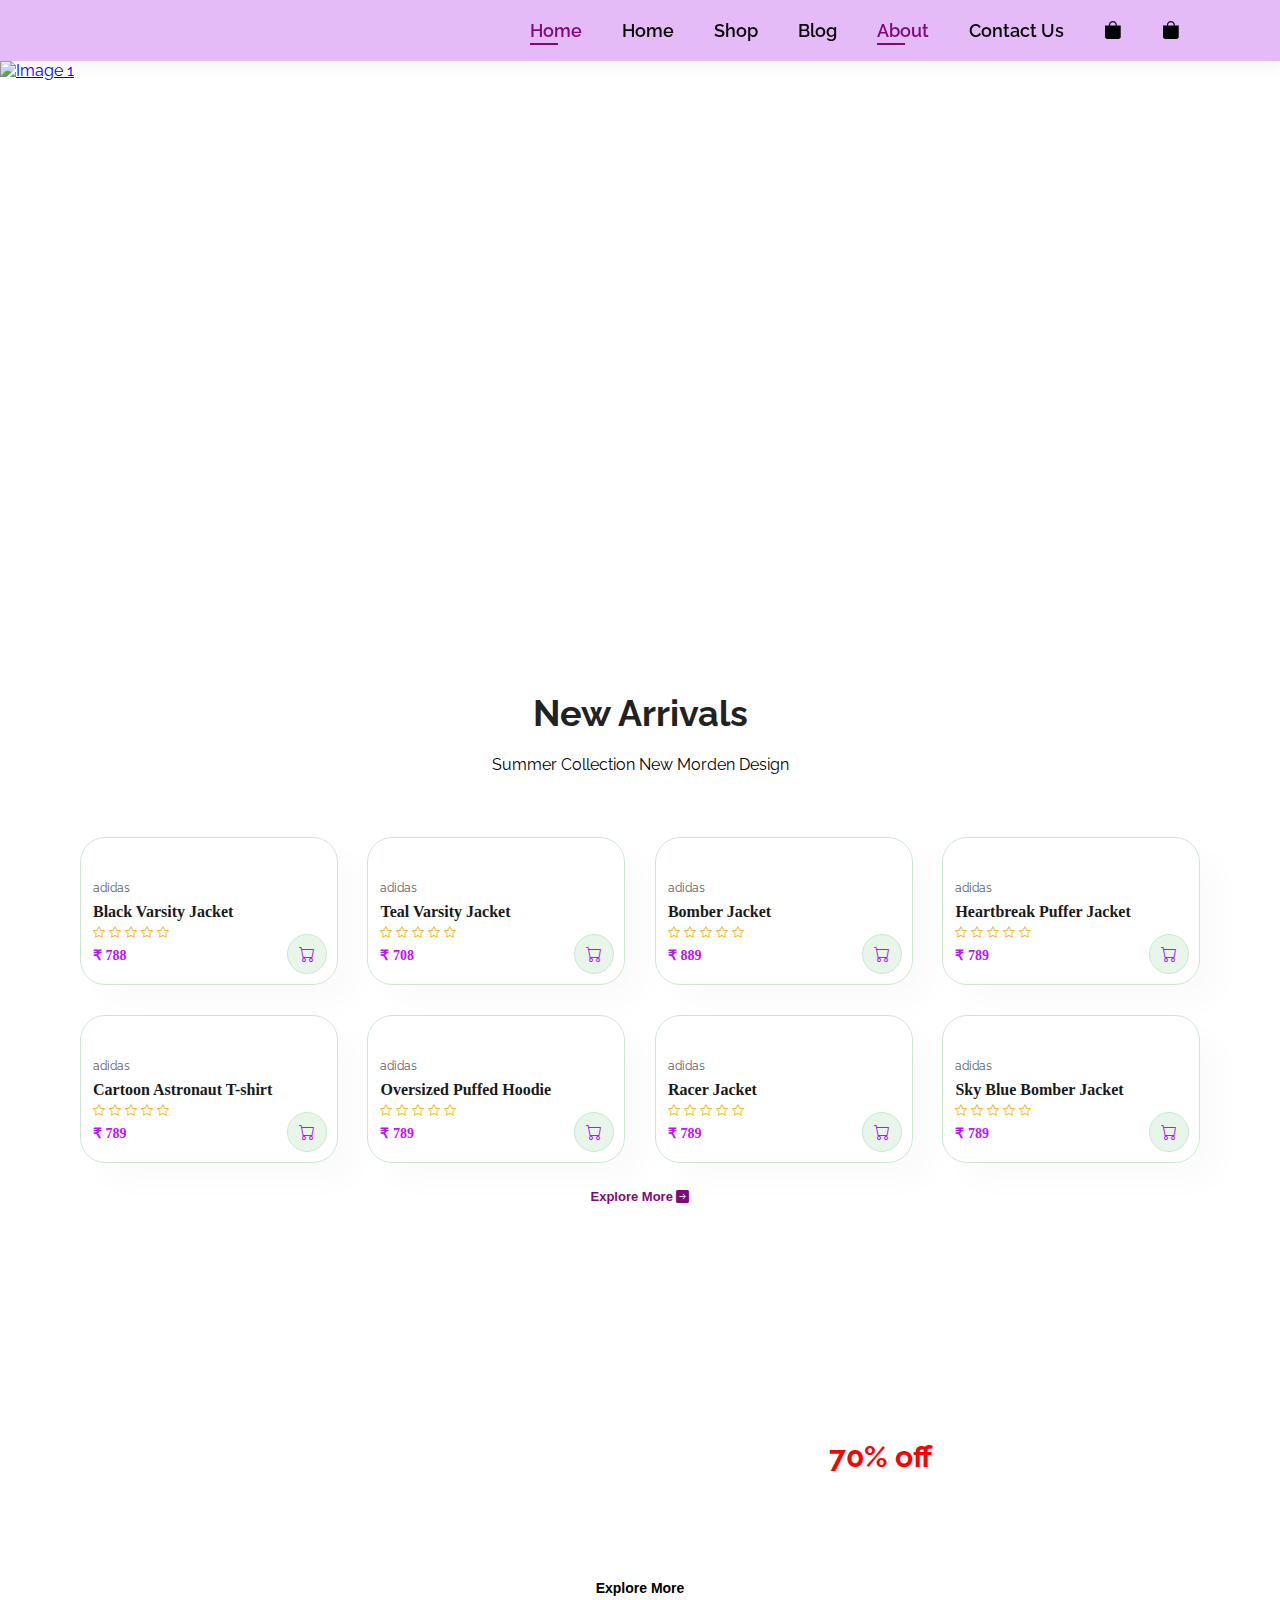
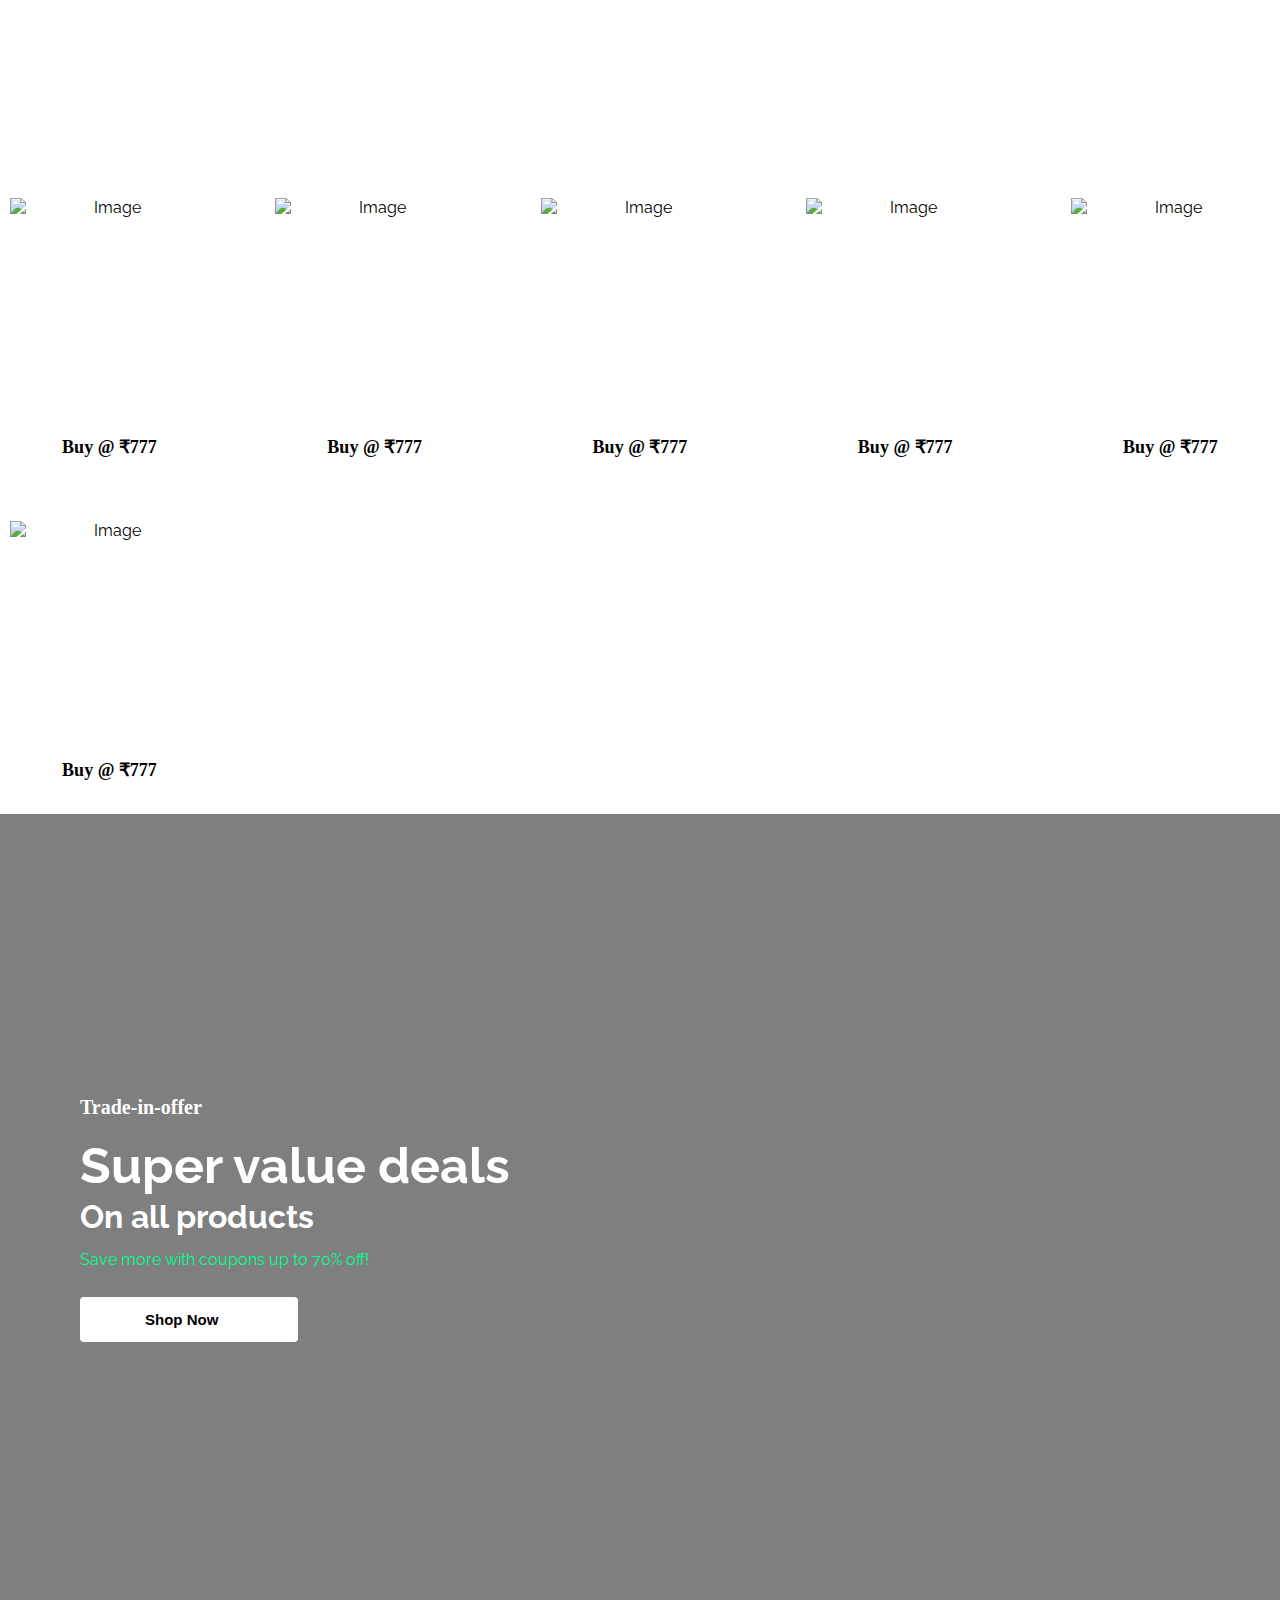
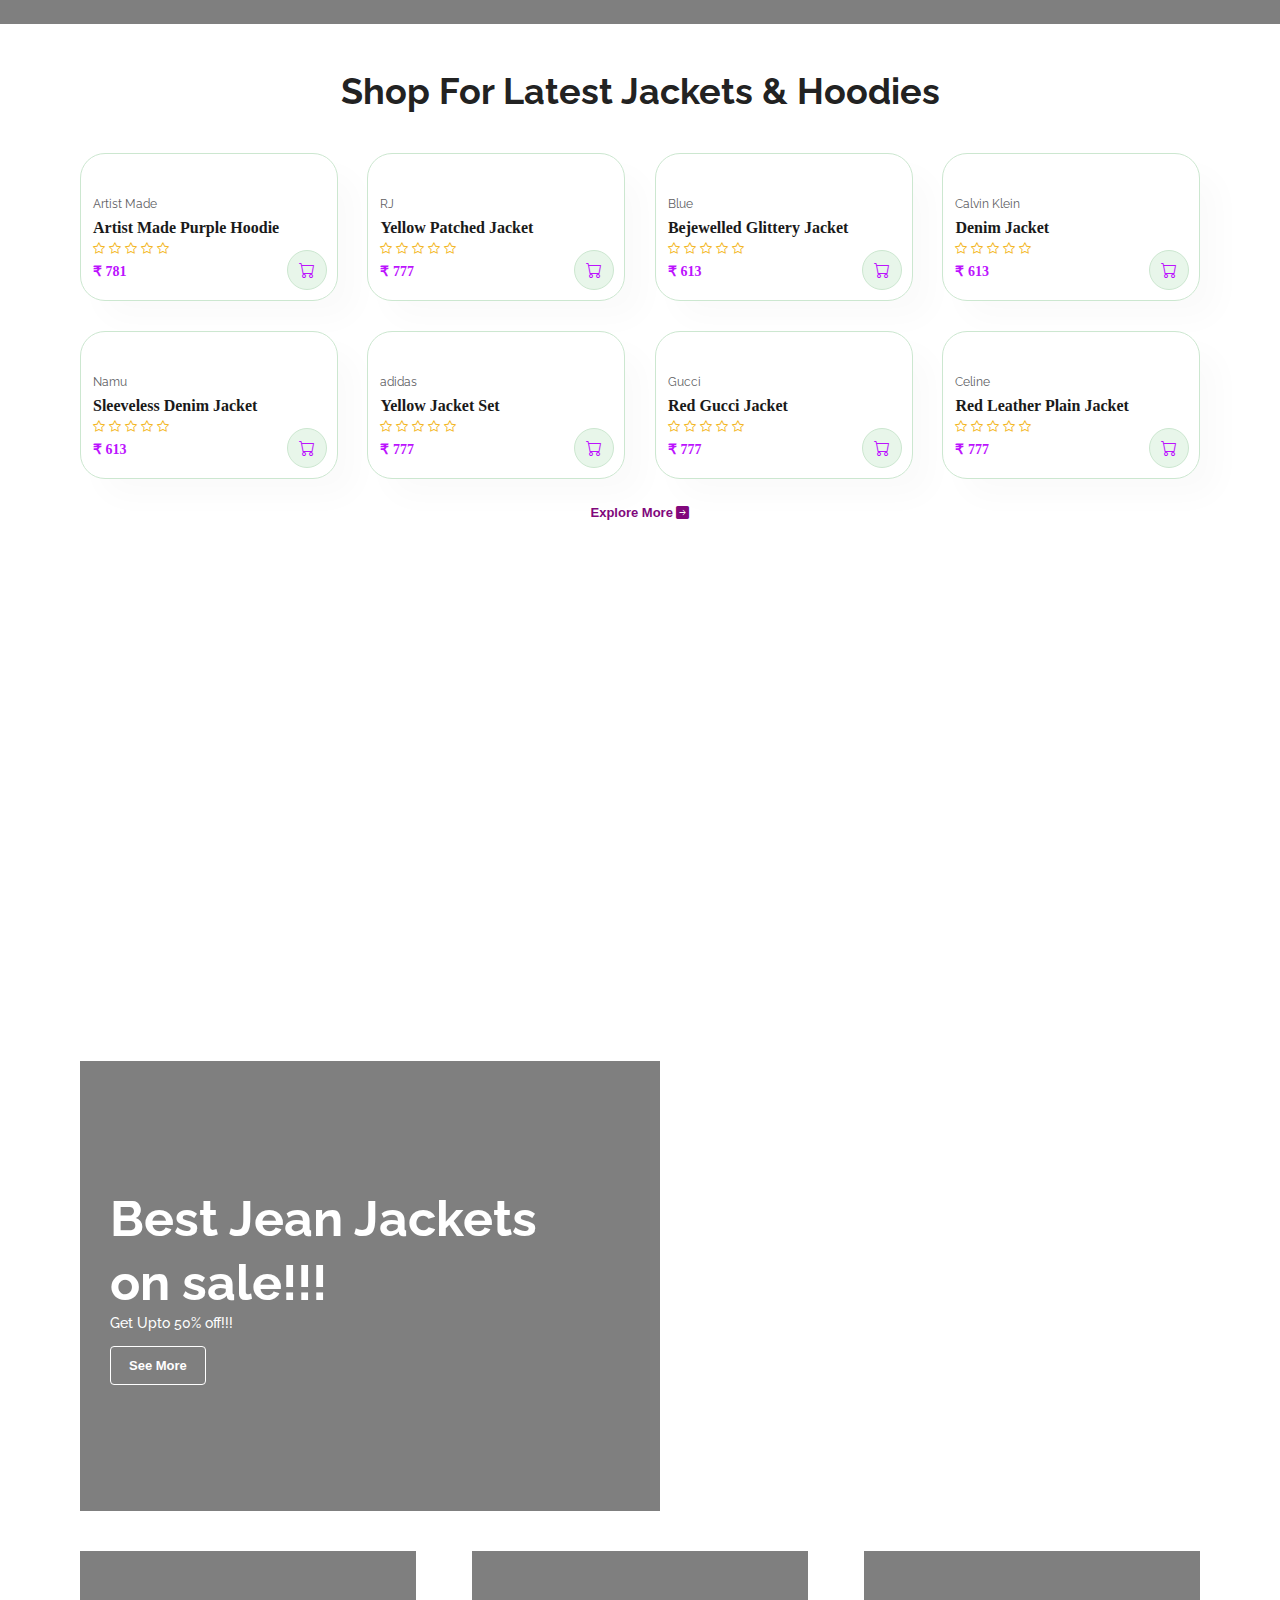
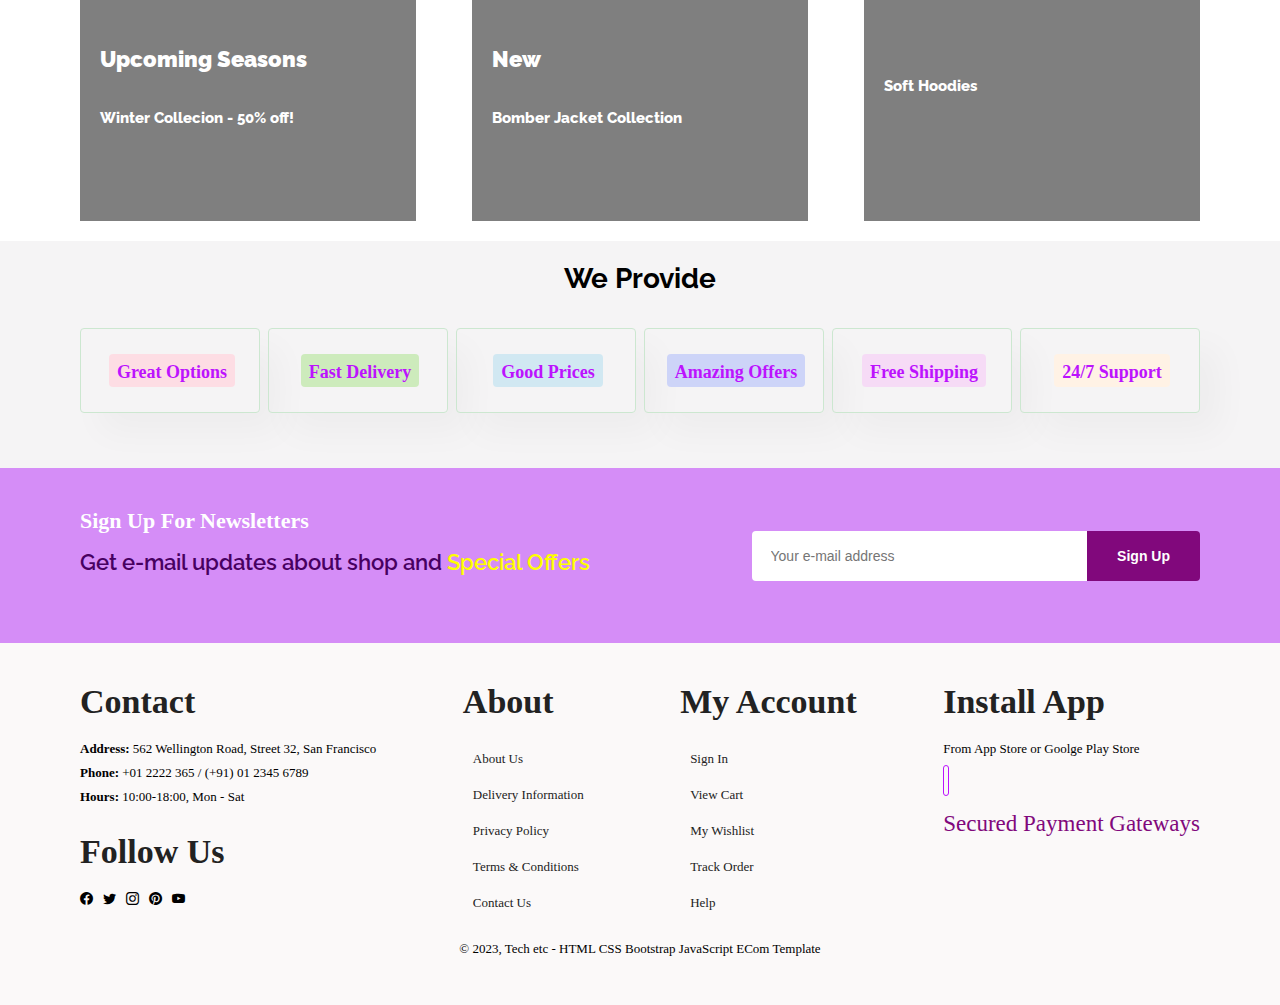
==== commit 794edfb3: "Update index.html" ====
--- a/index.html
+++ b/index.html
@@ -5,7 +5,7 @@
   <meta charset="utf-8">
   <meta name="viewport" content="width=device-width">
   <title>replit</title>
-  <link href="style.css" rel="stylesheet" type="text/css" />
+   <link href="style.css" rel="stylesheet" type="text/css" />
   
 <!-- icon css bootstrap -->
 <link rel="stylesheet" href="https://cdn.jsdelivr.net/npm/bootstrap-icons@1.10.3/font/bootstrap-icons.css">
@@ -27,10 +27,12 @@
     <div>
       <ul id="navbar">
 <li><a class="active" href="index.html">Home</a></li>
-        <li><a href="shop.html">Shop</a></li>
+     <li><a href="index.html">Home</a></li>
+         <li><a href="shop.html">Shop</a></li>
         <li><a href="blog.html">Blog </a></li>
-        <li><a href="about.html">About</a></li>
+        <li><a class="active" href="about.html">About</a></li>
         <li><a href="contact.html">Contact Us</a></li>
+        <li id="lg-bag"><a href="cart.html"><i class="bi bi-bag-fill"></i></a></li>
         <li id="lg-bag"><a href="cart.html"><i class="bi bi-bag-fill"></i></a></li>
         
         <!-- close button -->
@@ -632,4 +634,4 @@
 
 </body>
 
-</html>+</html>
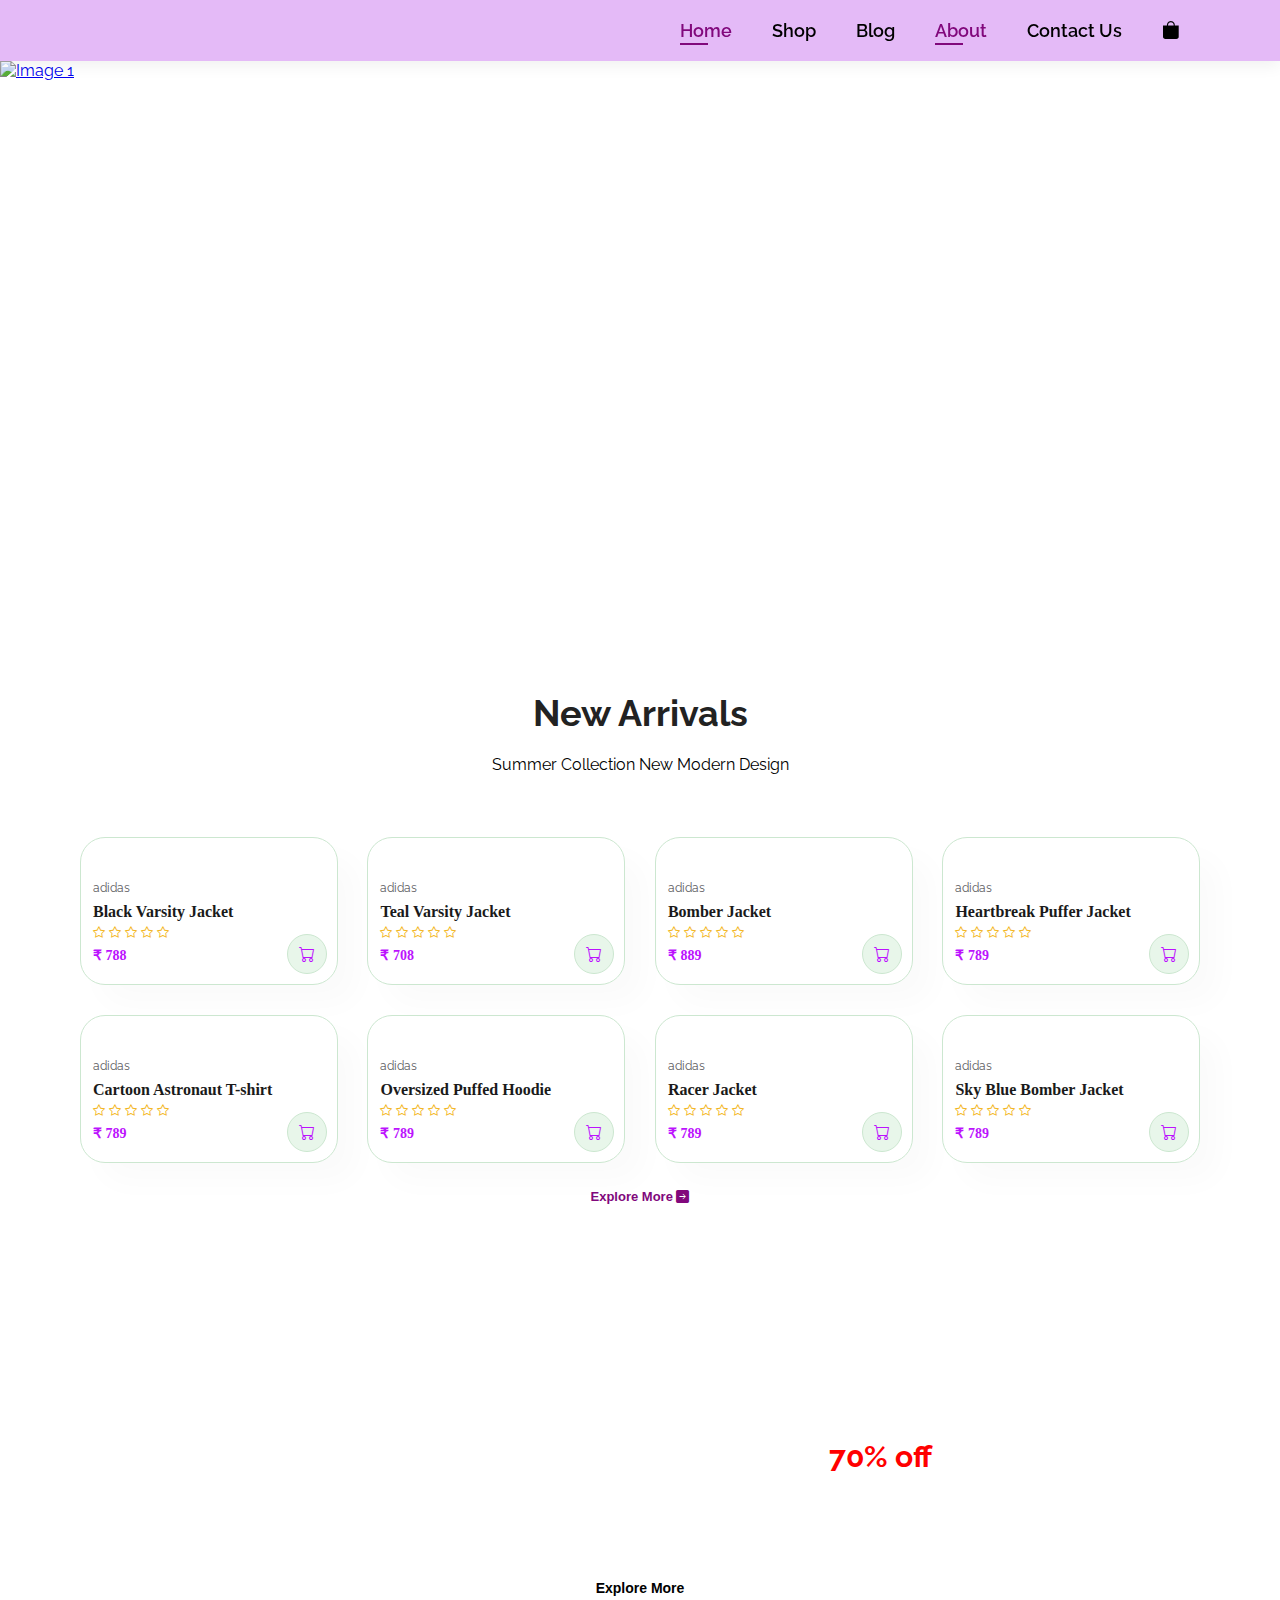
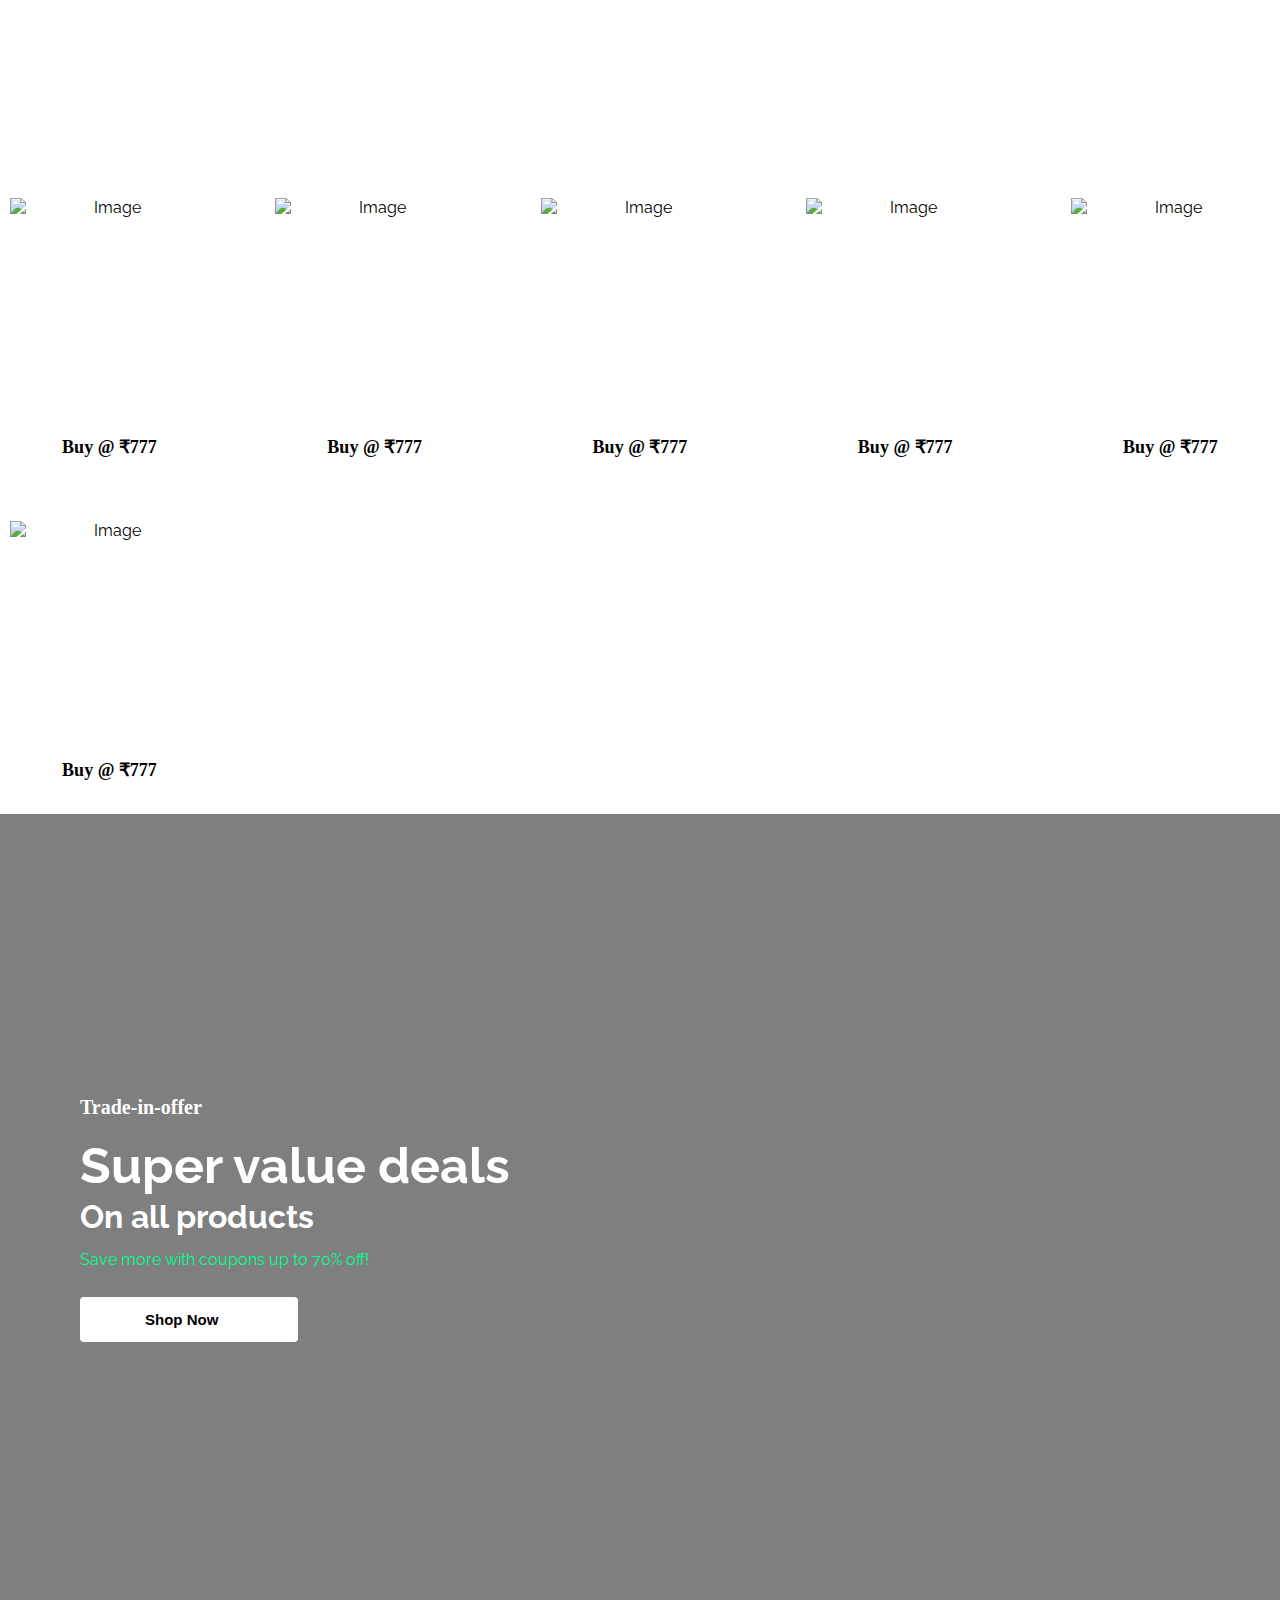
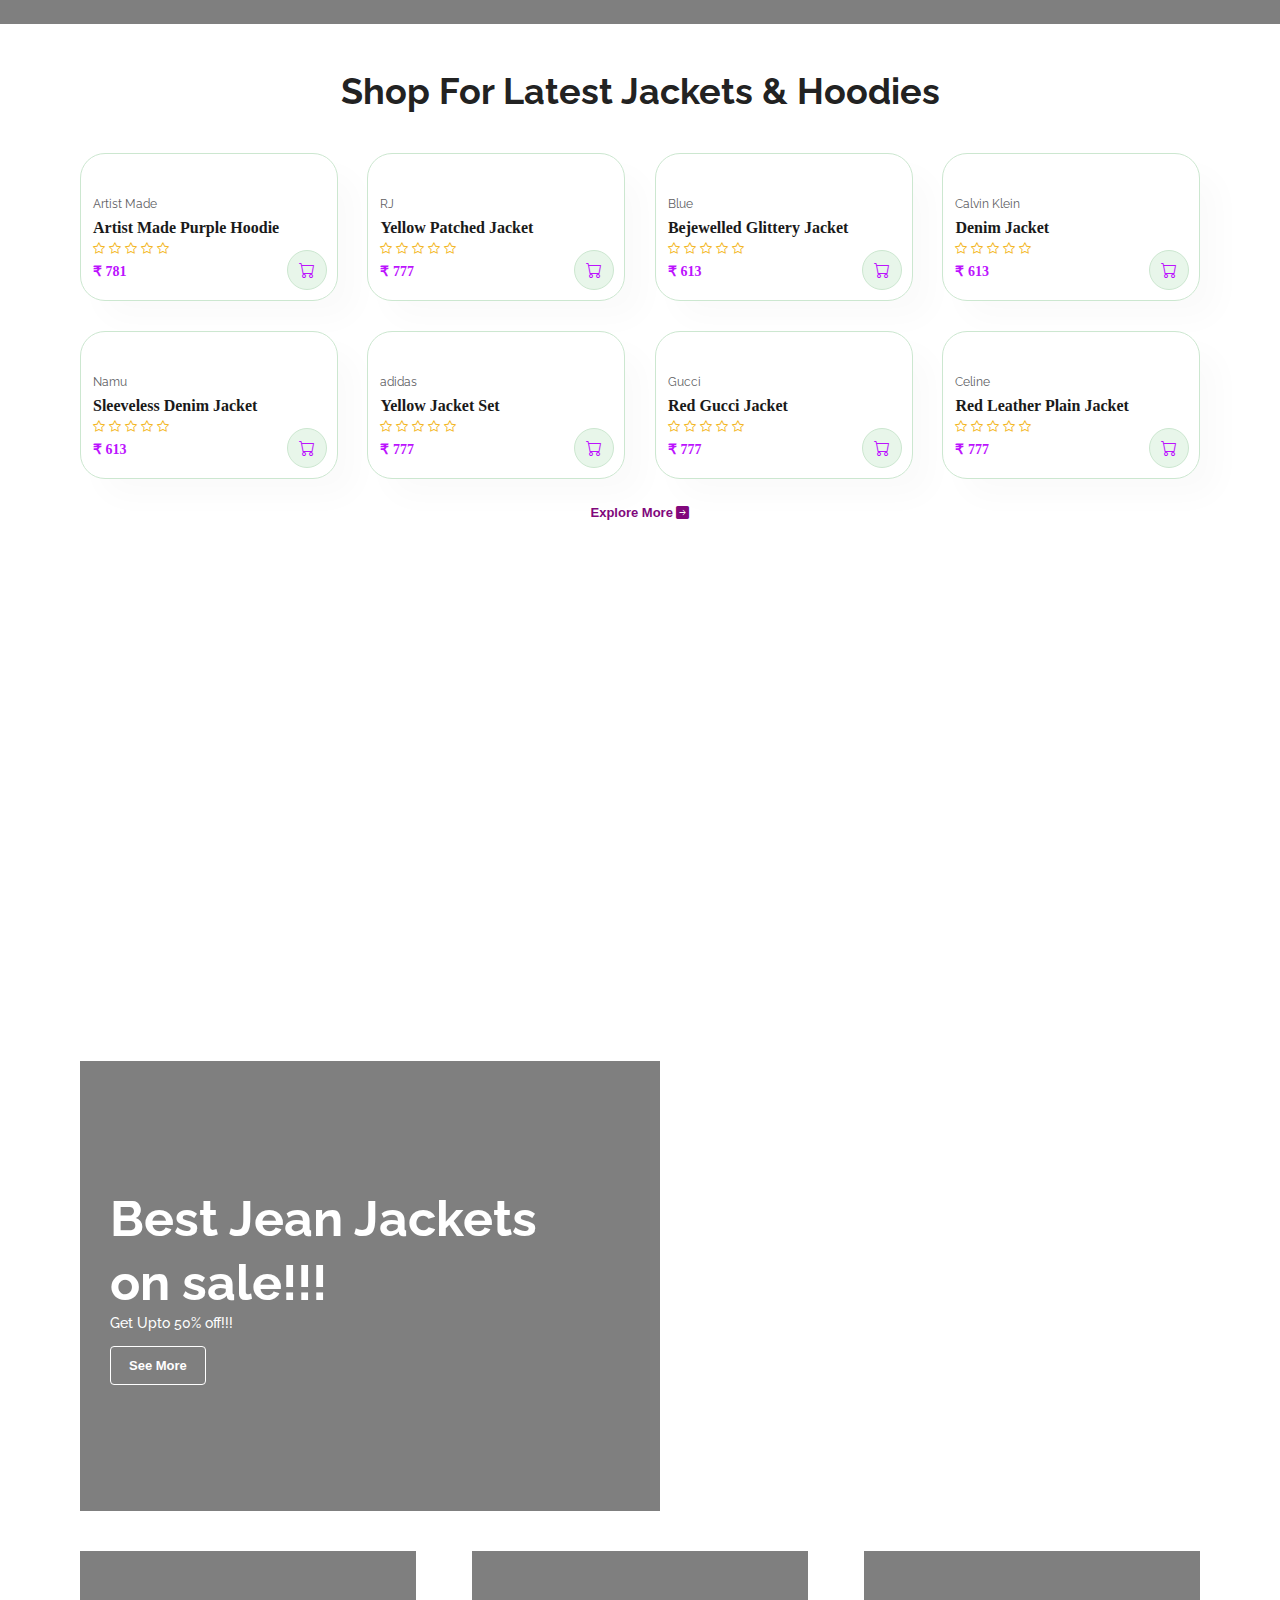
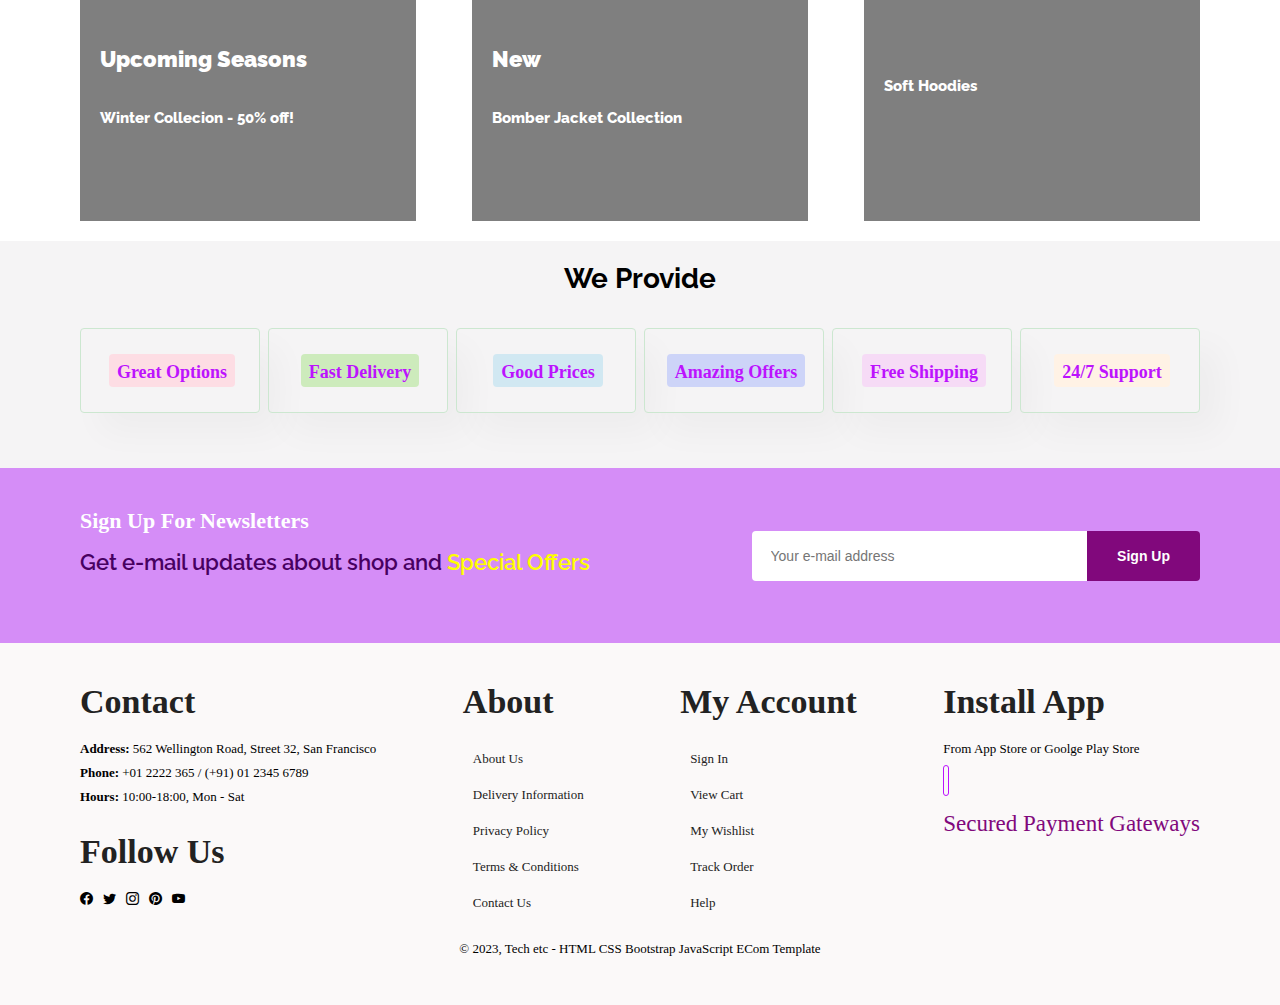
==== commit be300805: "Update index.html" ====
--- a/index.html
+++ b/index.html
@@ -4,9 +4,9 @@
 <head>
   <meta charset="utf-8">
   <meta name="viewport" content="width=device-width">
-  <title>replit</title>
+  <title>BoraFits</title>
+
    <link href="style.css" rel="stylesheet" type="text/css" />
-  
 <!-- icon css bootstrap -->
 <link rel="stylesheet" href="https://cdn.jsdelivr.net/npm/bootstrap-icons@1.10.3/font/bootstrap-icons.css">
 
@@ -26,13 +26,12 @@
 <!--navabr -->
     <div>
       <ul id="navbar">
+        
 <li><a class="active" href="index.html">Home</a></li>
-     <li><a href="index.html">Home</a></li>
          <li><a href="shop.html">Shop</a></li>
         <li><a href="blog.html">Blog </a></li>
         <li><a class="active" href="about.html">About</a></li>
         <li><a href="contact.html">Contact Us</a></li>
-        <li id="lg-bag"><a href="cart.html"><i class="bi bi-bag-fill"></i></a></li>
         <li id="lg-bag"><a href="cart.html"><i class="bi bi-bag-fill"></i></a></li>
         
         <!-- close button -->
@@ -66,9 +65,9 @@
  <!-- products| new arrivals products -->
 <section id="product1"class="section-p1">
   <h3>New Arrivals</h3>
-  <p>Summer Collection New Morden Design</p>
+  <p>Summer Collection New Modern Design</p>
   <div class="pro-container">
-    <div class="pro" onclick="window.location.href='{{ url_for('sproducts') }}';"> <!--when someone clicks on a product it will take them to product detailed description -->
+   <div class="pro" onclick="window.location.href='sproducts.html';"> <!--when someone clicks on a product it will take them to product detailed description -->
       <img src="https://i.pinimg.com/564x/62/ef/cd/62efcdc691f035a98a9b4c5885727ab5.jpg" alt=""></a>
       <div class="des">
   <span>adidas</span>
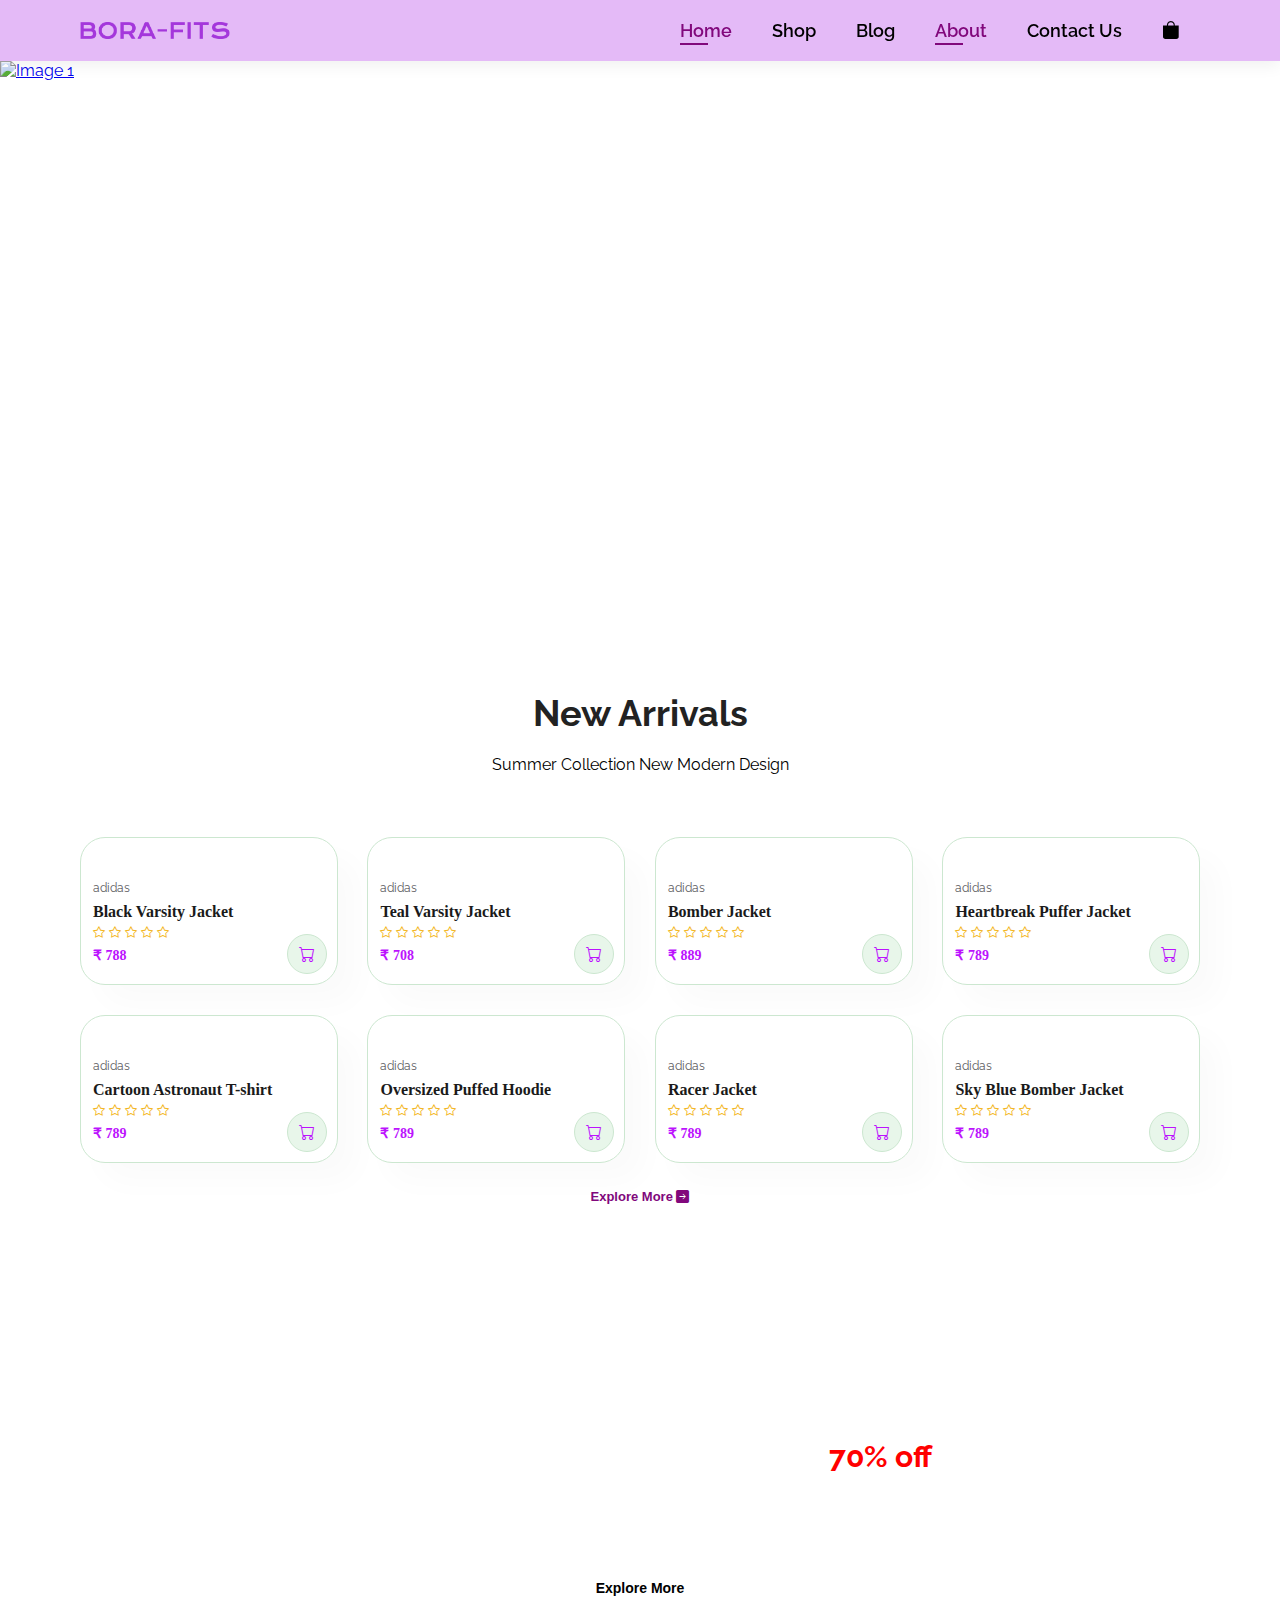
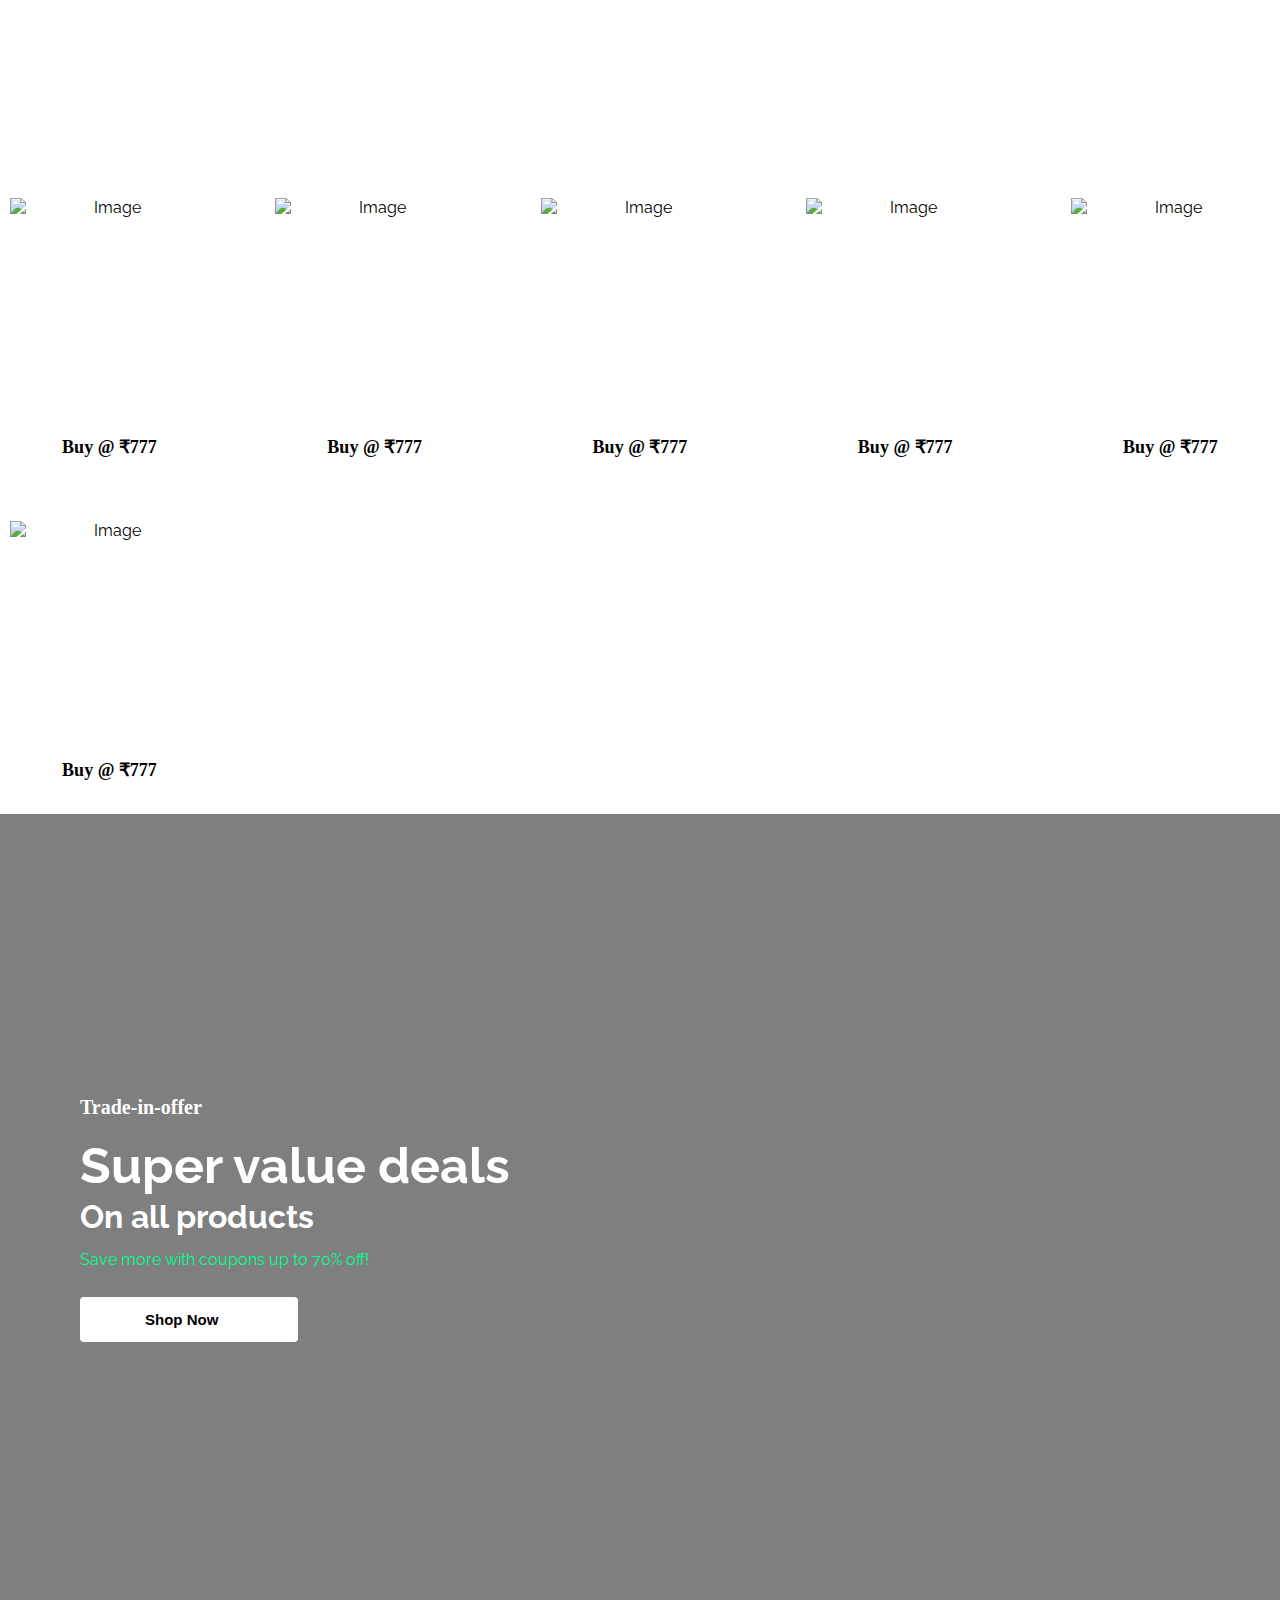
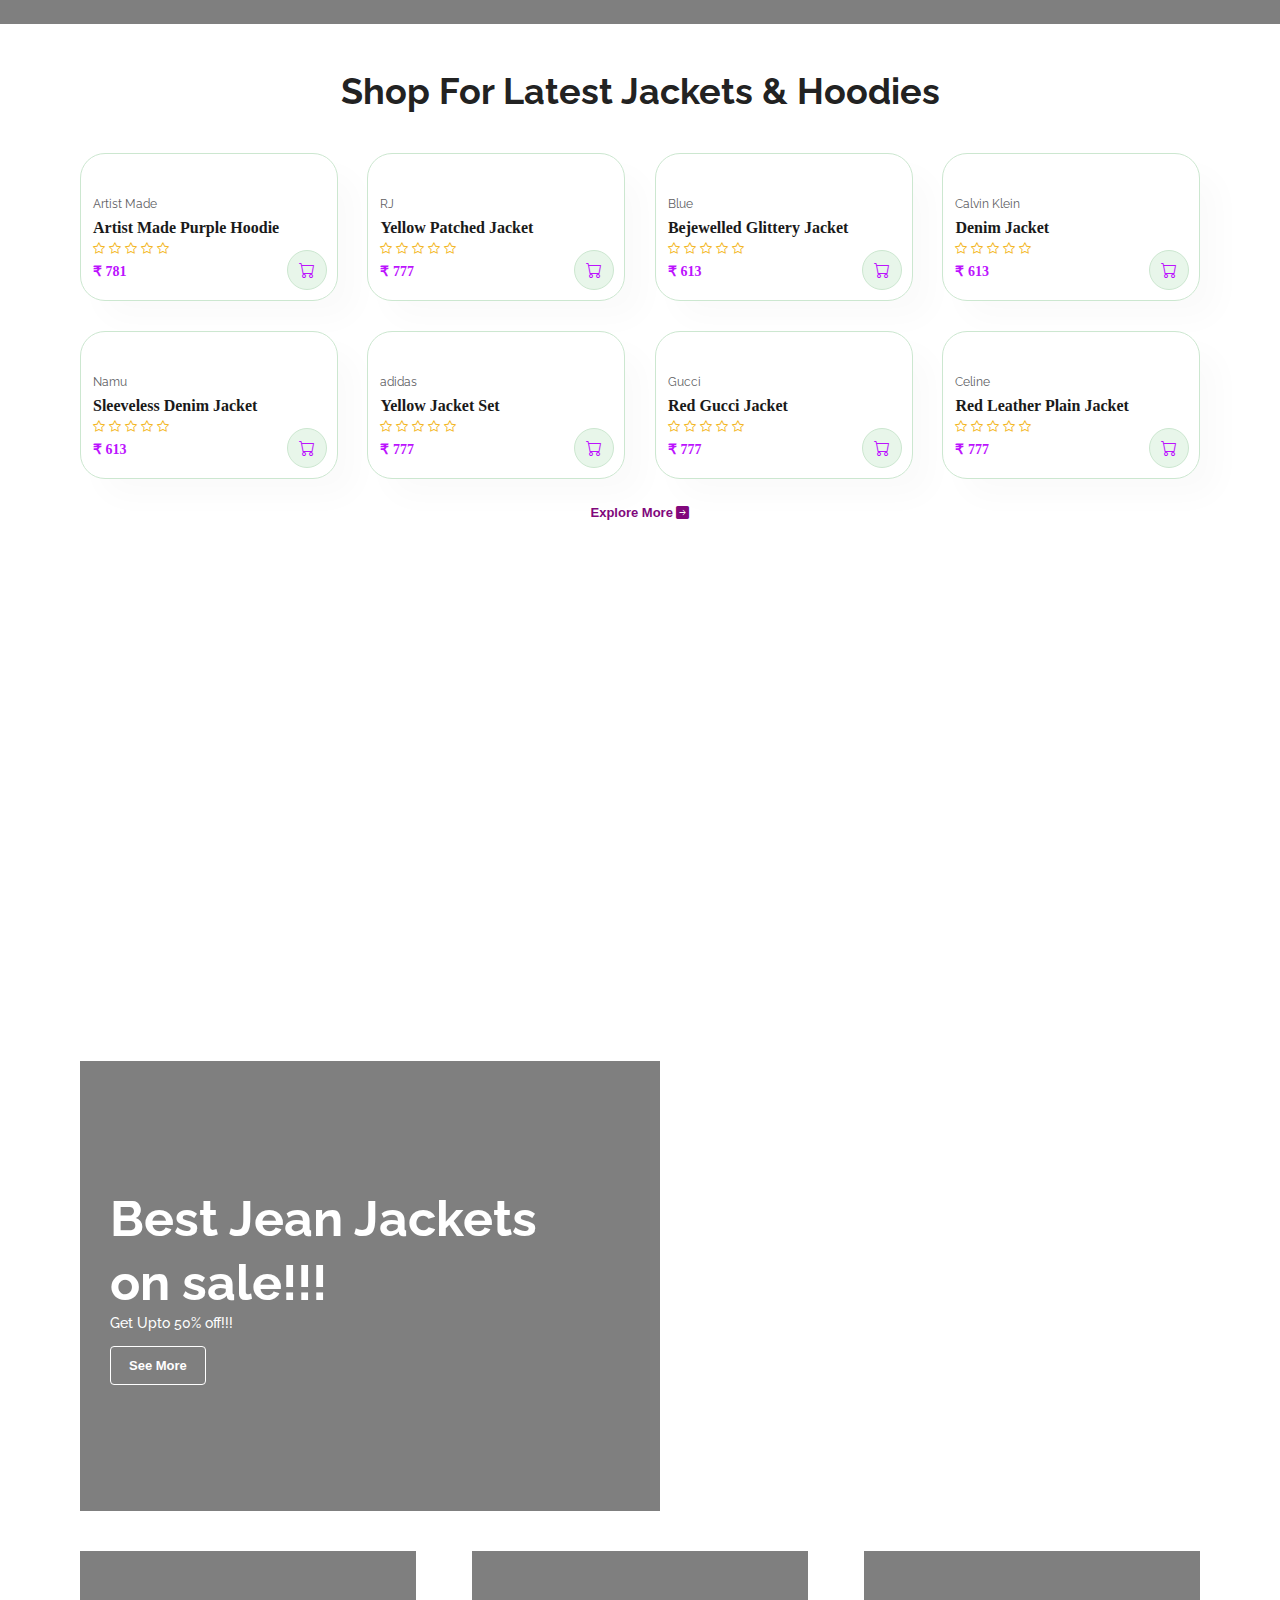
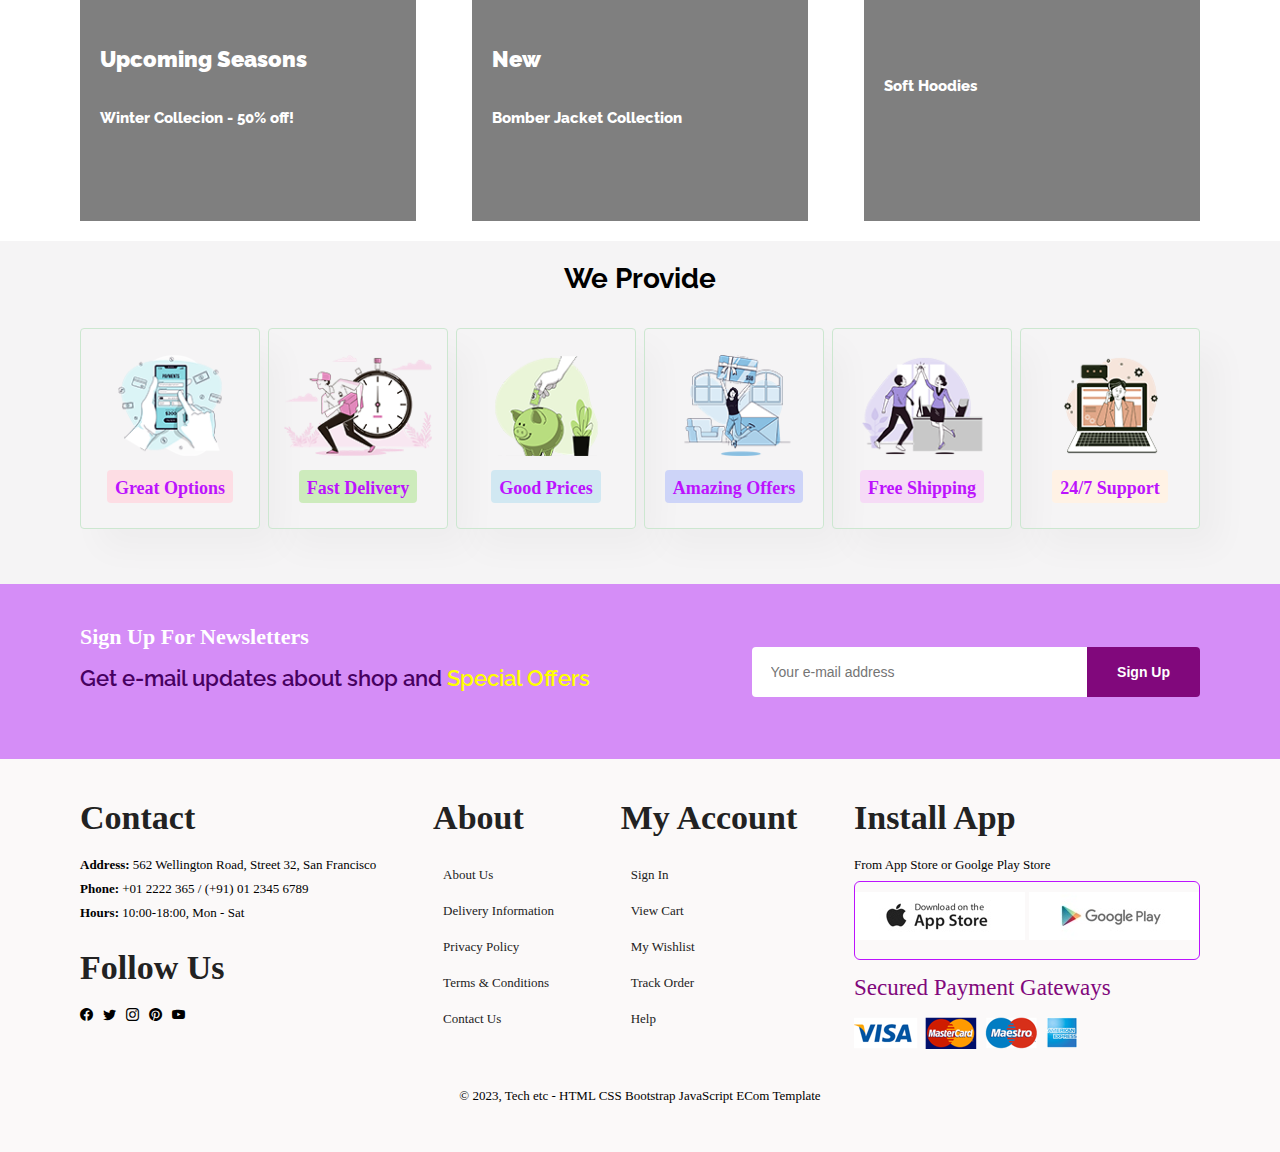
==== commit 41a03b33: "changed titles" ====
--- a/index.html
+++ b/index.html
@@ -4,7 +4,7 @@
 <head>
   <meta charset="utf-8">
   <meta name="viewport" content="width=device-width">
-  <title>BoraFits</title>
+  <title>BoraFits Home</title>
 
    <link href="style.css" rel="stylesheet" type="text/css" />
 <!-- icon css bootstrap -->
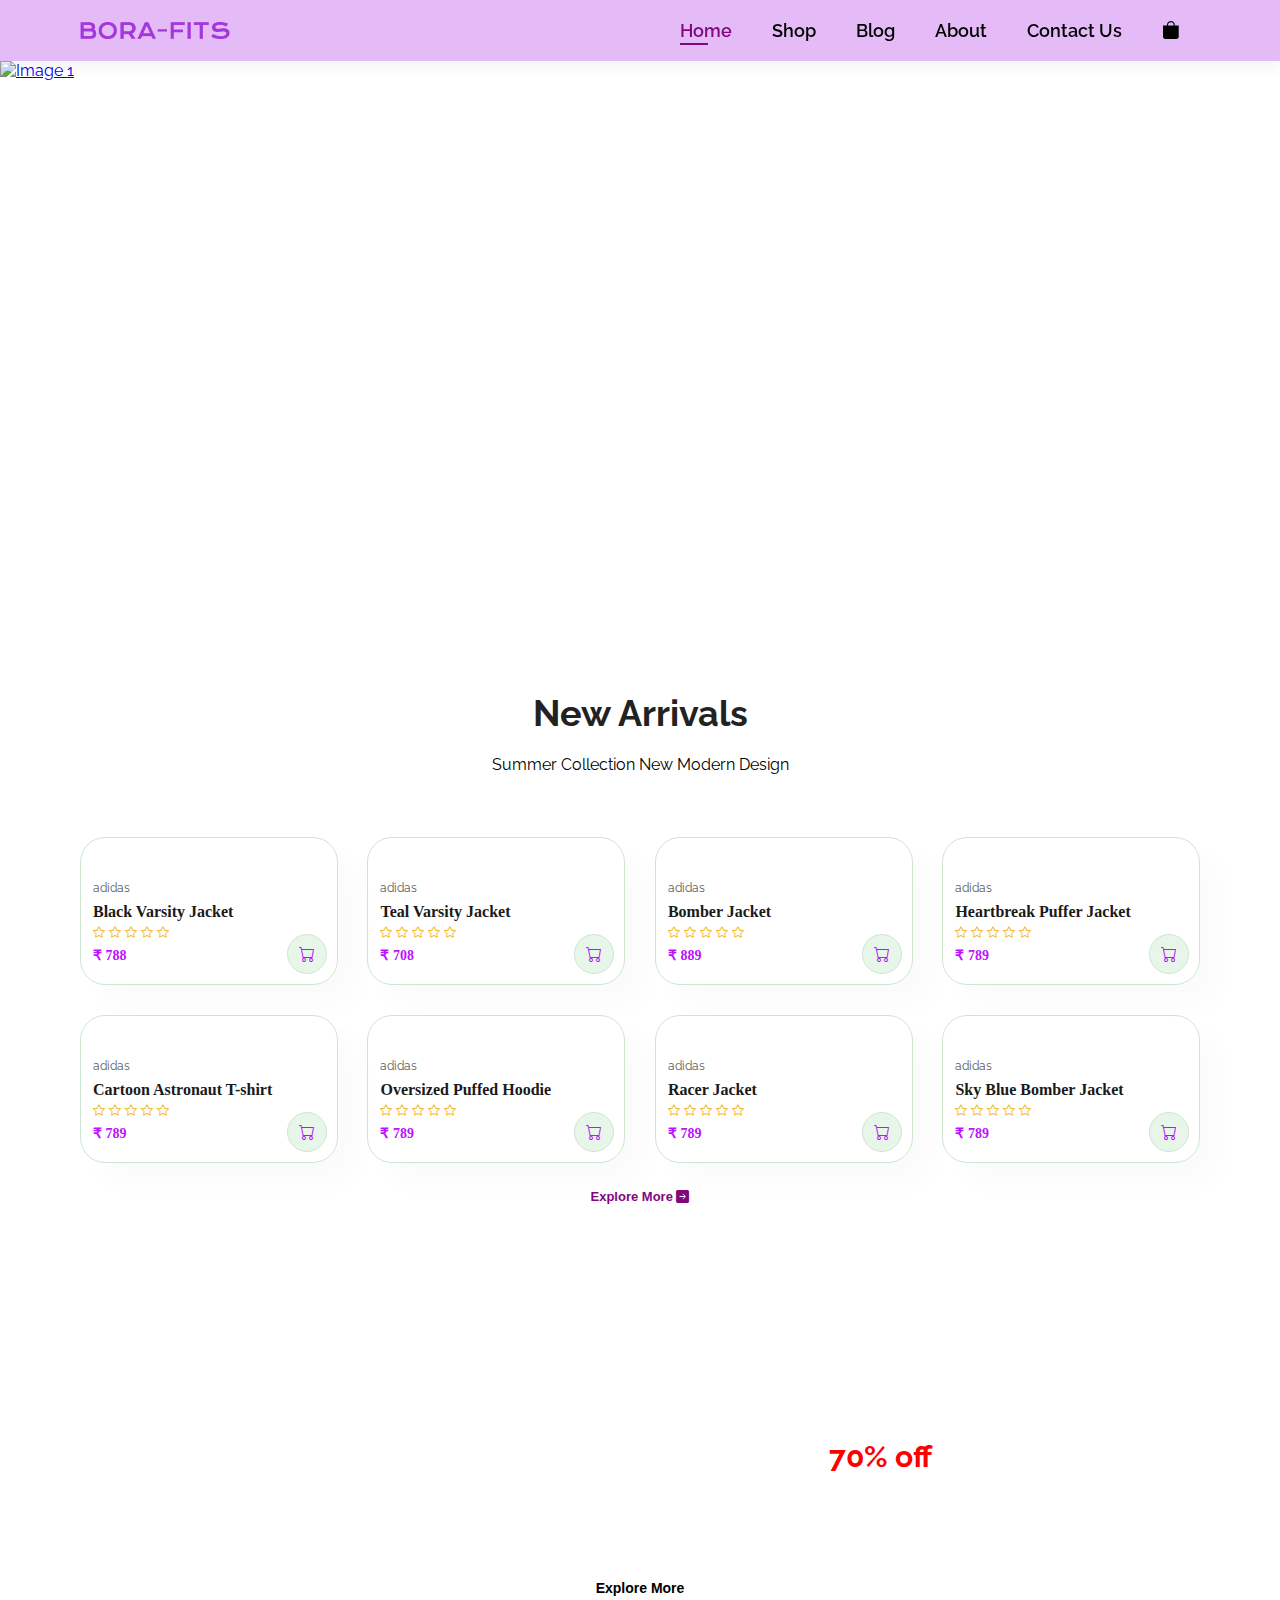
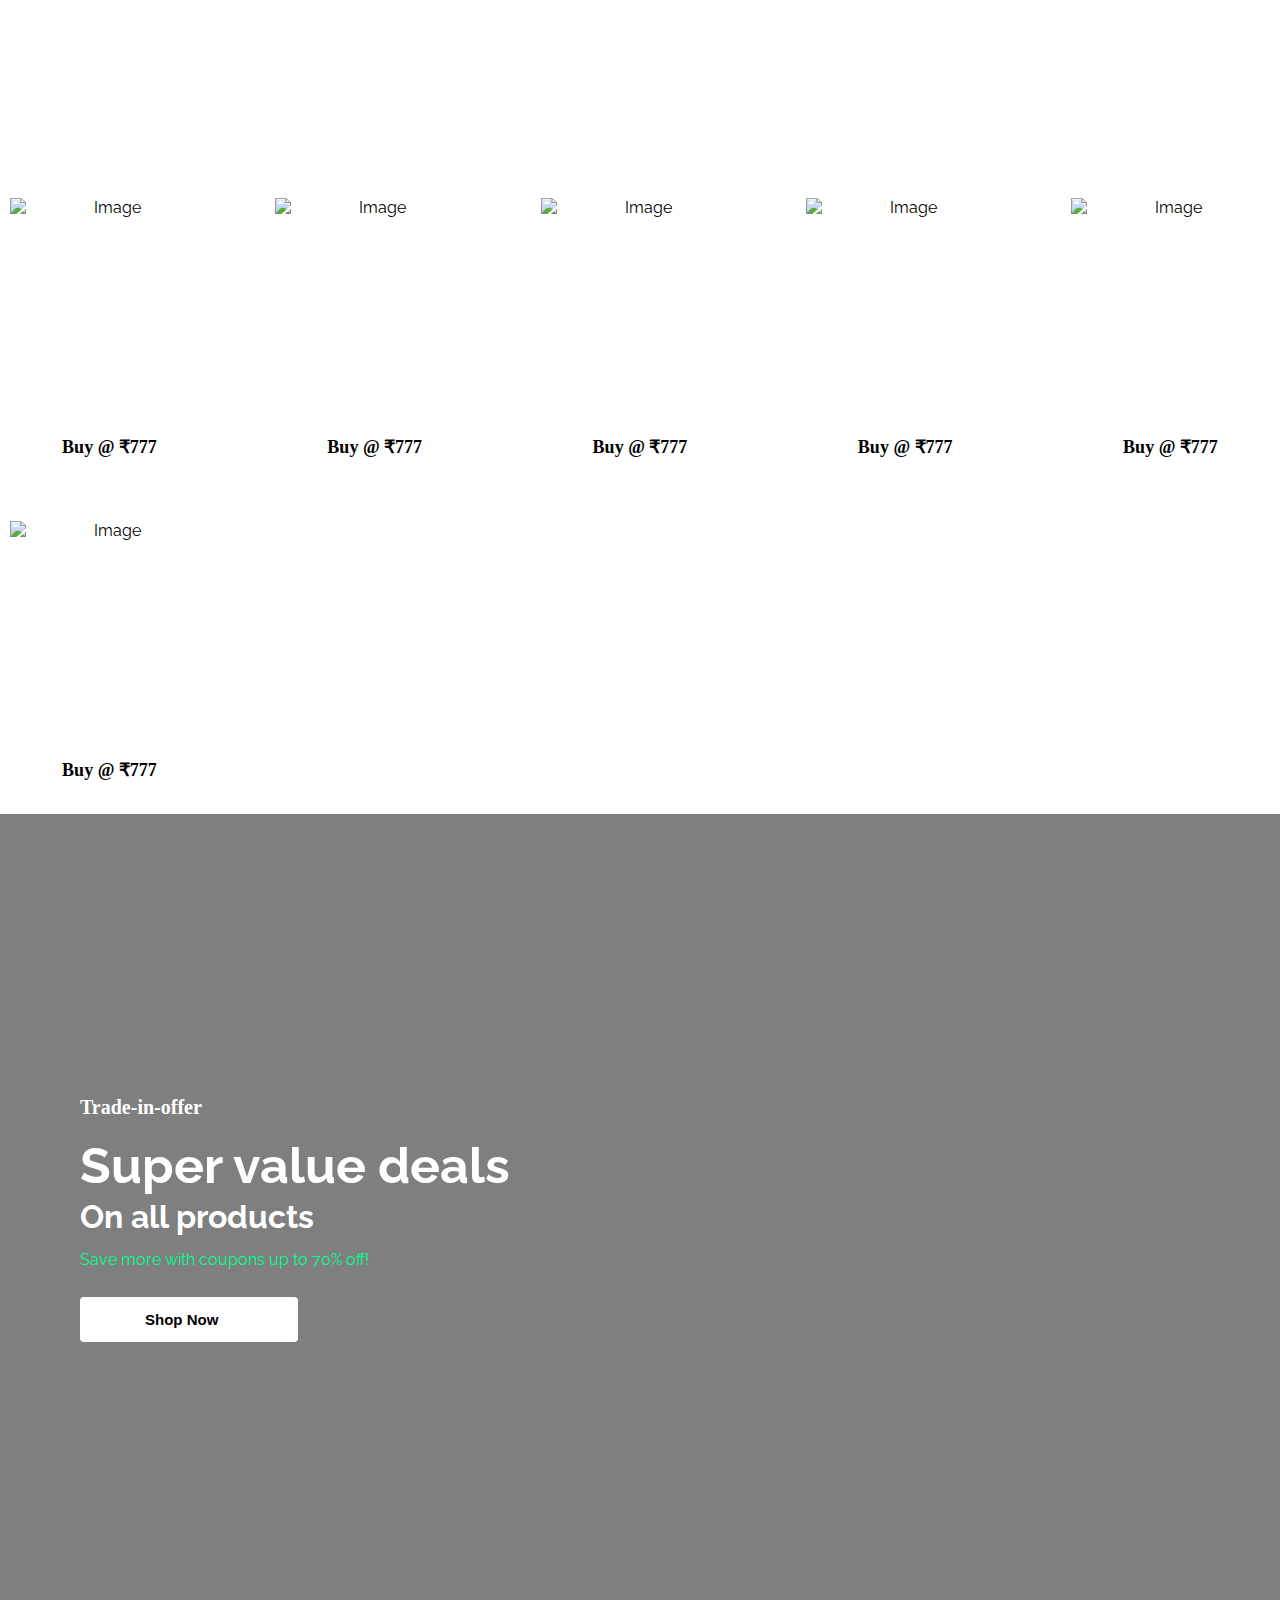
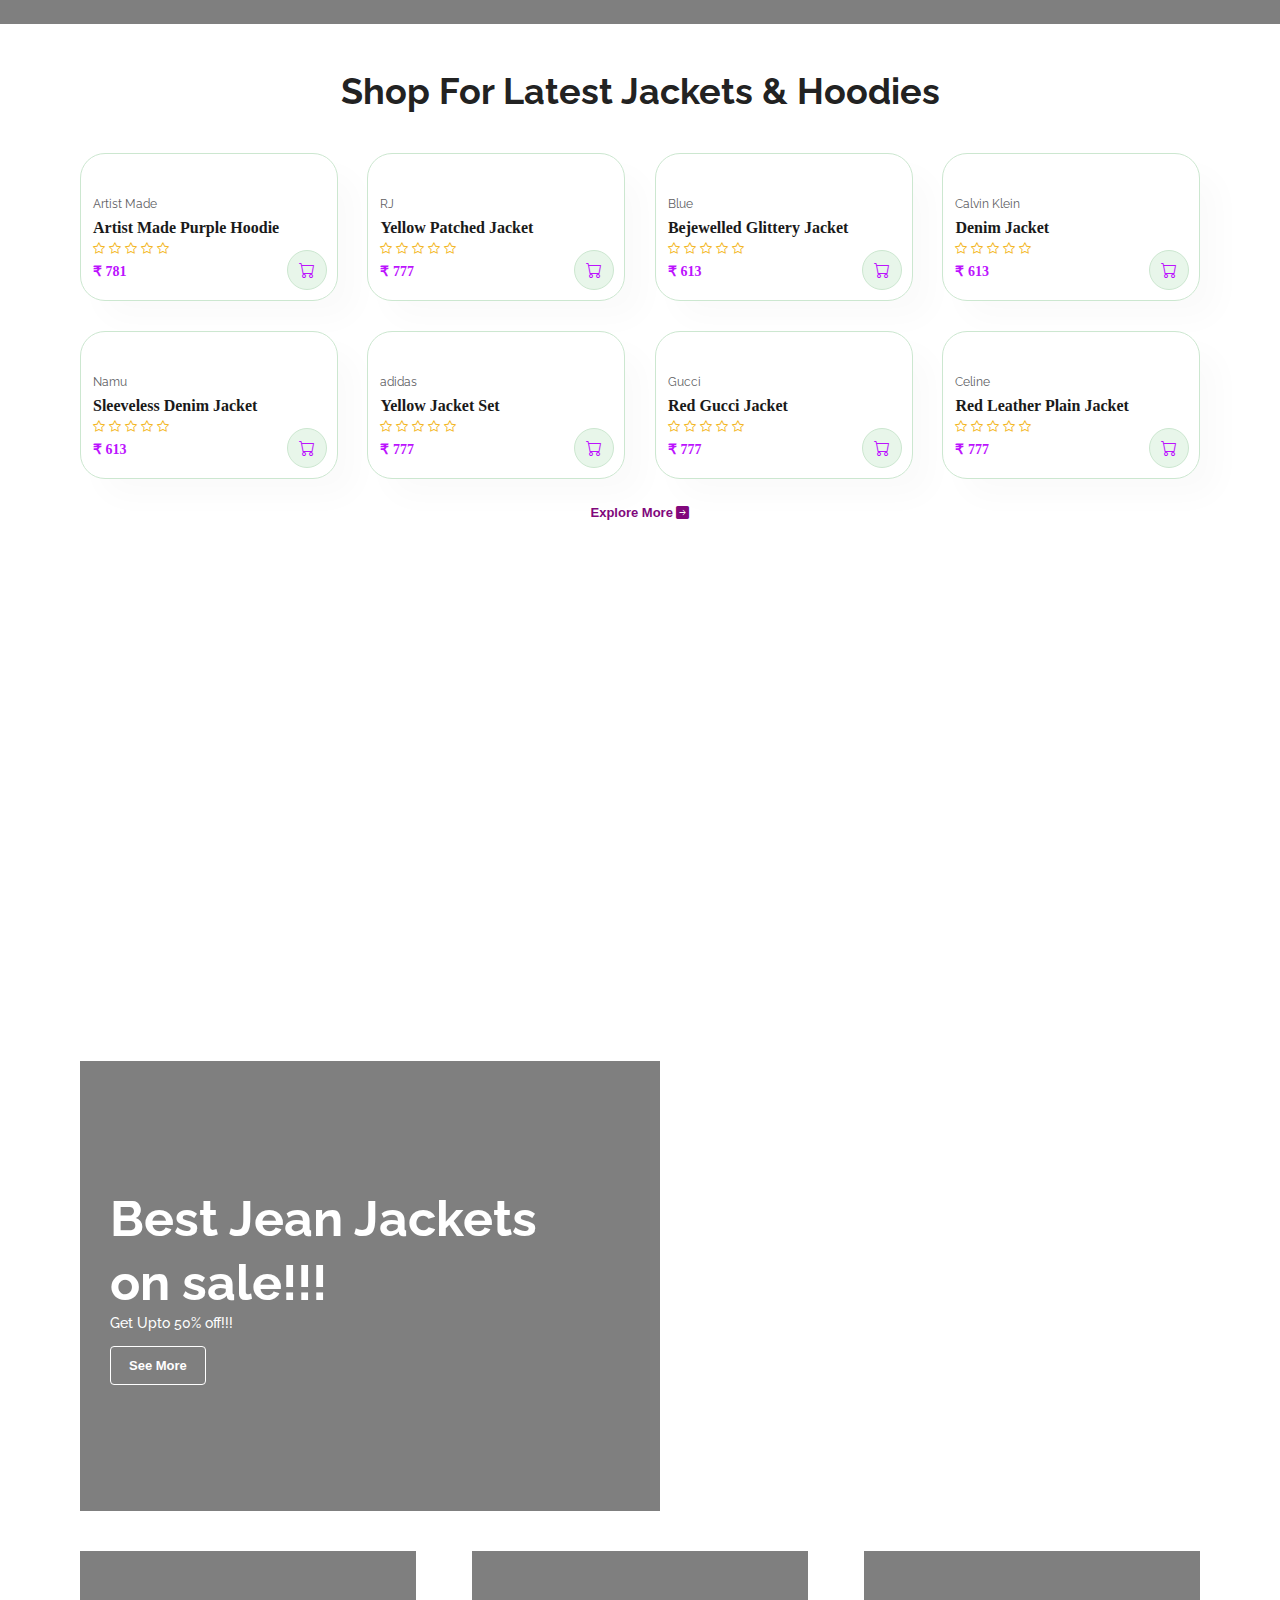
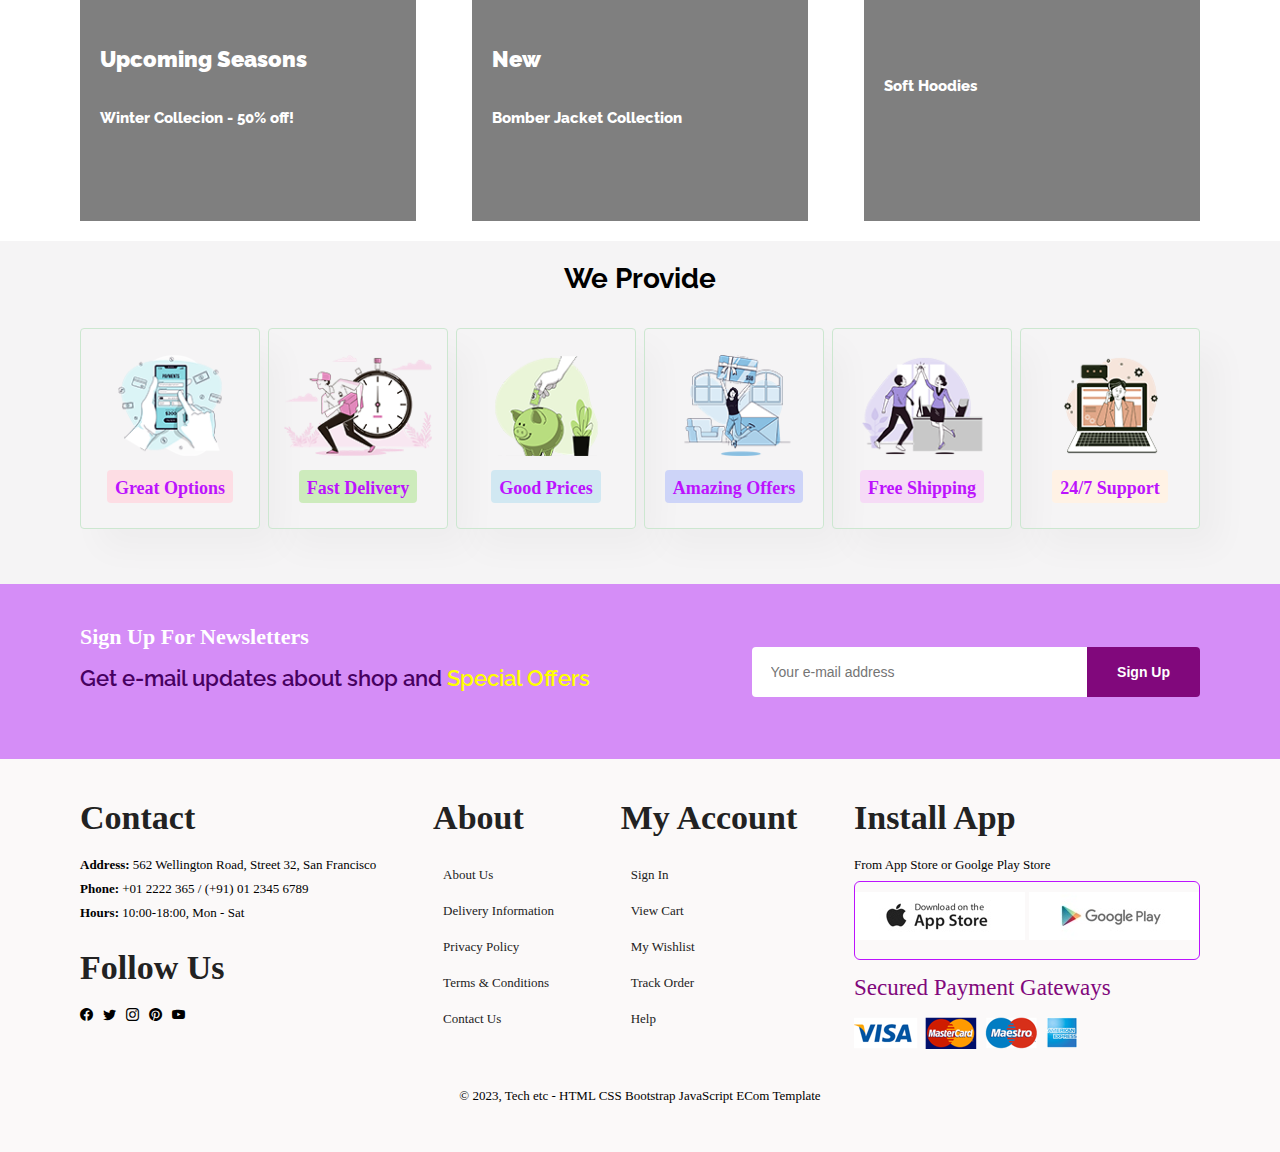
==== commit 2057418b: "Update index.html" ====
--- a/index.html
+++ b/index.html
@@ -30,7 +30,7 @@
 <li><a class="active" href="index.html">Home</a></li>
          <li><a href="shop.html">Shop</a></li>
         <li><a href="blog.html">Blog </a></li>
-        <li><a class="active" href="about.html">About</a></li>
+        <li><a href="about.html">About</a></li>
         <li><a href="contact.html">Contact Us</a></li>
         <li id="lg-bag"><a href="cart.html"><i class="bi bi-bag-fill"></i></a></li>
         
--- a/style.css
+++ b/style.css
@@ -1777,6 +1777,11 @@
 
   .jeancard-container {
     justify-content: space-evenly;
+    
+  }
+
+  .jeancard{
+    width: 185px;
   }
 
     #sm-banner .banner-box2{
